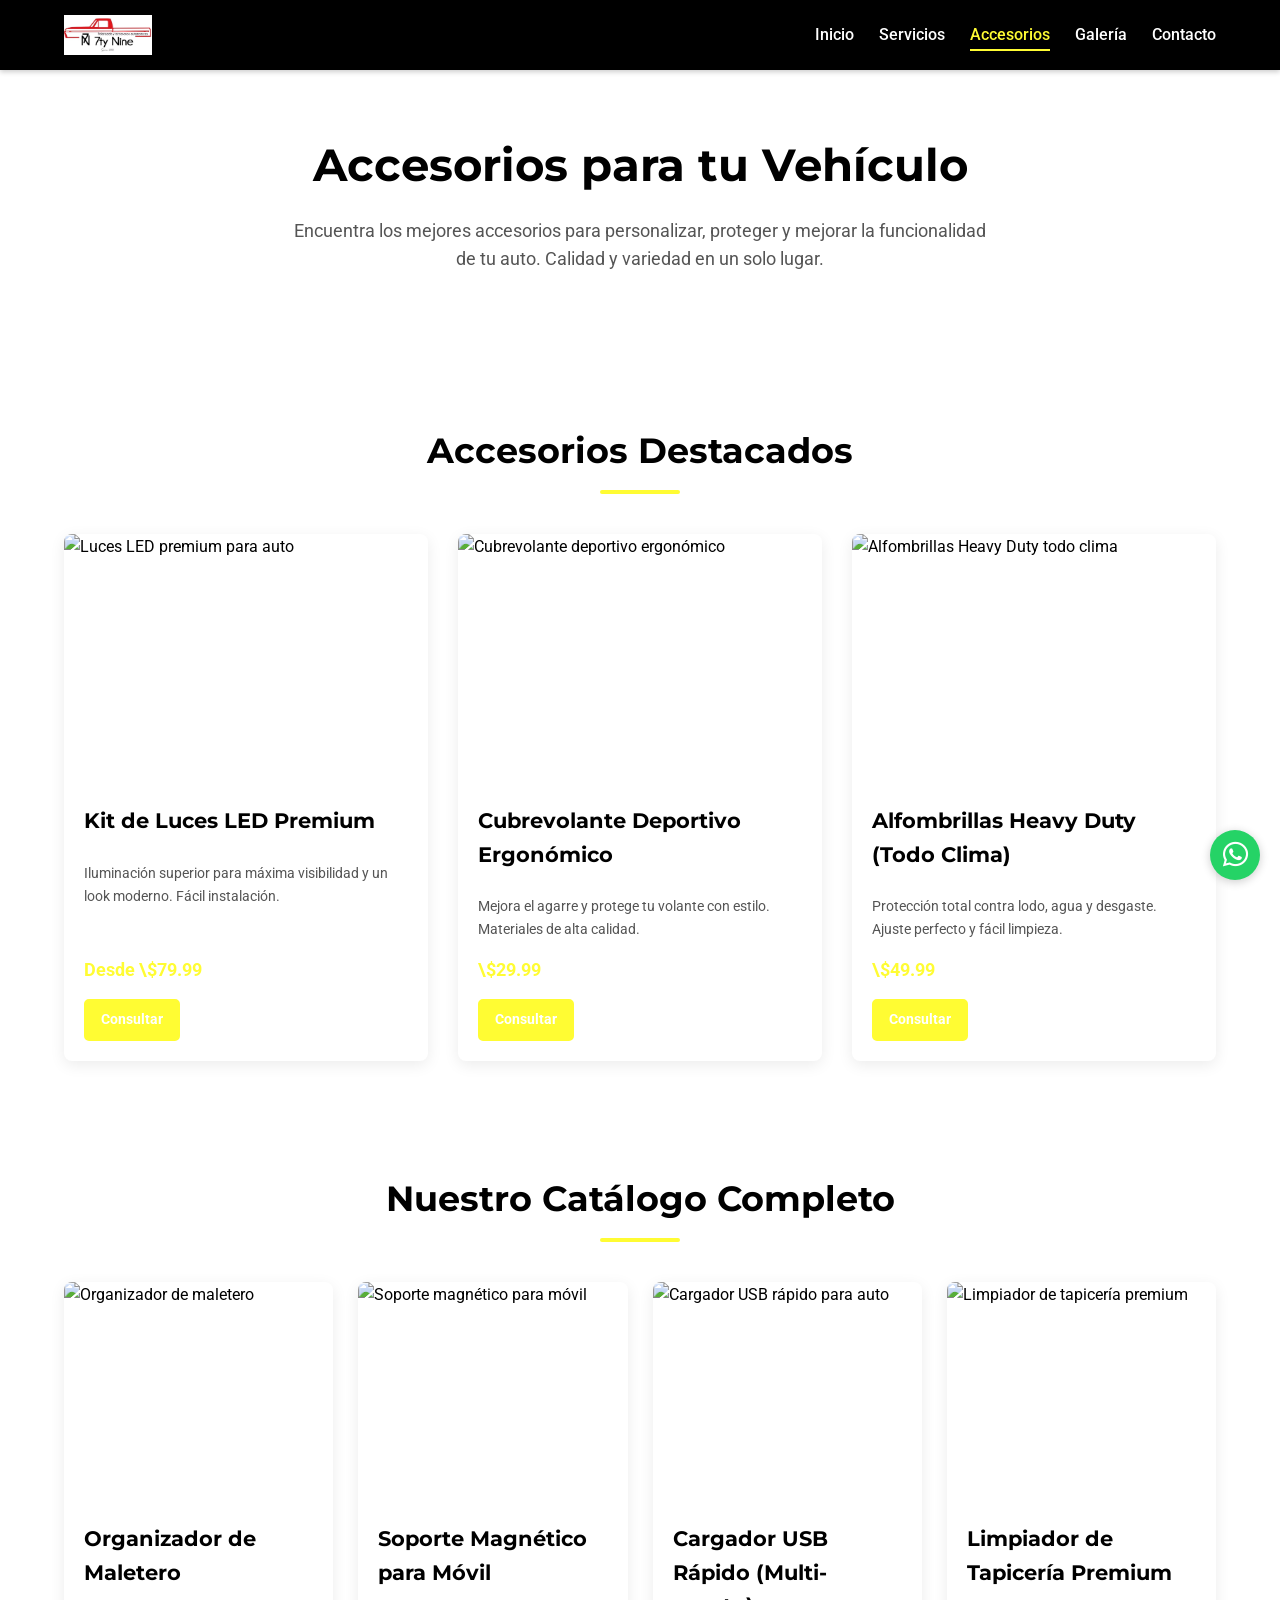
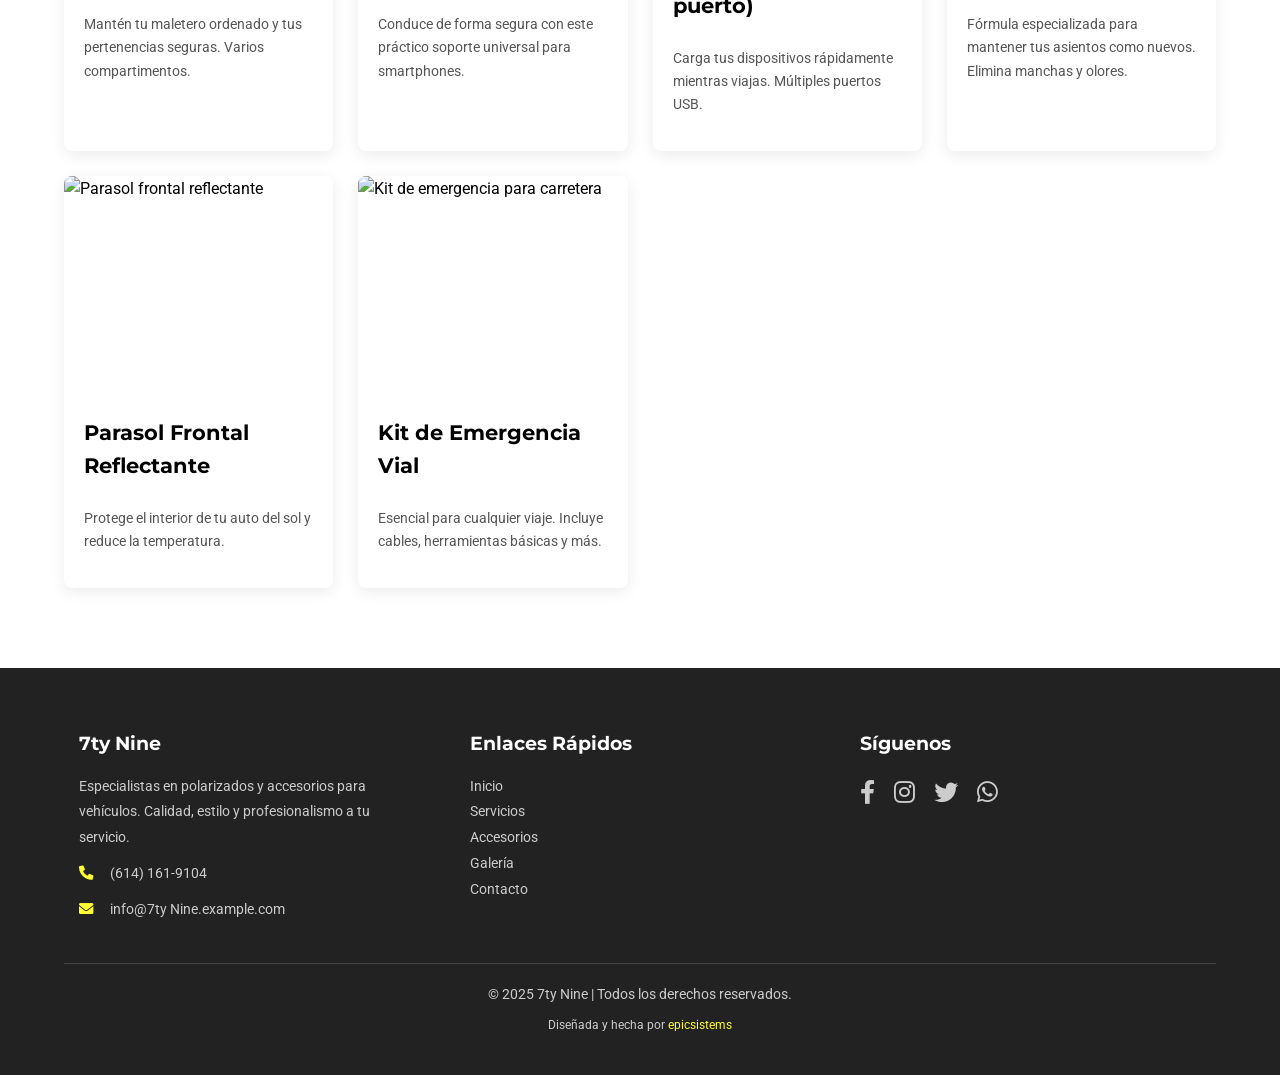
==== accesorios.html @ d0d0a3b8 "Actualizar copyright, agregar atribución y hacer mapa responsivo - Se actualizó el año del copyright" ====
<!DOCTYPE html>
<html lang="es">
<head>
    <meta charset="UTF-8">
    <meta name="viewport" content="width=device-width, initial-scale=1.0">
    <meta name="description" content="Descubre nuestros servicios de accesorios automotrices. Calidad y profesionalismo garantizado.">
    <title>Polarizados y Accesorios 7ty Nine - Accesorios</title>
    <!-- Google Fonts -->
    <link href="https://fonts.googleapis.com/css2?family=Roboto:wght@400;700&family=Montserrat:wght@700&display=swap" rel="stylesheet">
    <!-- FontAwesome CDN -->
    <link rel="stylesheet" href="https://cdnjs.cloudflare.com/ajax/libs/font-awesome/6.0.0-beta3/css/all.min.css">
    <link rel="stylesheet" href="css/style.css">
    <link rel="icon" href="images/Favicon.png" type="image/png">
</head>
<body class="page-accesorios">
    <header class="header-fixed">
    <nav class="navbar">
        <div class="container">
            <a href="index.html" class="navbar-logo"><img src="images/logo-placeholder2.jpg" alt="7ty Nine Logo"></a>
            <ul class="navbar-links">
                <li><a href="index.html" id="nav-index">Inicio</a></li>
                <li><a href="servicios.html" id="nav-servicios">Servicios</a></li>
                <li><a href="accesorios.html" id="nav-accesorios" class="active">Accesorios</a></li>
                <li><a href="galeria.html" id="nav-galeria">Galería</a></li>
                <li><a href="contacto.html" id="nav-contacto">Contacto</a></li>
            </ul>
            <div class="navbar-toggle">
                <i class="fas fa-bars"></i>
            </div>
        </div>
    </nav>
</header>
<main class="container page-accesorios-content">
    <section id="accesorios-intro" class="text-center section-padding">
        <h1>Accesorios para tu Vehículo</h1>
        <p class="subtitle">Encuentra los mejores accesorios para personalizar, proteger y mejorar la funcionalidad de tu auto. Calidad y variedad en un solo lugar.</p>
    </section>

    <section id="accesorios-destacados" class="section-padding-top">
        <h2 class="section-title text-center">Accesorios Destacados</h2>
        <div class="accesorios-destacados-grid">
            <div class="accesorio-item destacado">
                <div class="accesorio-item-img">
                    <img src="images/accesorios/luces-led-premium.jpg" alt="Luces LED premium para auto">
                </div>
                <div class="accesorio-item-content">
                    <h3>Kit de Luces LED Premium</h3>
                    <p>Iluminación superior para máxima visibilidad y un look moderno. Fácil instalación.</p>
                    <span class="accesorio-price">Desde \$79.99</span>
                    <a href="contacto.html?producto=LucesLEDPremium" class="btn btn-sm btn-accent">Consultar</a>
                </div>
            </div>
            <div class="accesorio-item destacado">
                <div class="accesorio-item-img">
                    <img src="images/accesorios/cubrevolante-deportivo.jpg" alt="Cubrevolante deportivo ergonómico">
                </div>
                <div class="accesorio-item-content">
                    <h3>Cubrevolante Deportivo Ergonómico</h3>
                    <p>Mejora el agarre y protege tu volante con estilo. Materiales de alta calidad.</p>
                    <span class="accesorio-price">\$29.99</span>
                    <a href="contacto.html?producto=CubrevolanteDeportivo" class="btn btn-sm btn-accent">Consultar</a>
                </div>
            </div>
            <div class="accesorio-item destacado">
                <div class="accesorio-item-img">
                    <img src="images/accesorios/alfombrillas-heavy-duty.jpg" alt="Alfombrillas Heavy Duty todo clima">
                </div>
                <div class="accesorio-item-content">
                    <h3>Alfombrillas Heavy Duty (Todo Clima)</h3>
                    <p>Protección total contra lodo, agua y desgaste. Ajuste perfecto y fácil limpieza.</p>
                    <span class="accesorio-price">\$49.99</span>
                    <a href="contacto.html?producto=AlfombrillasHeavyDuty" class="btn btn-sm btn-accent">Consultar</a>
                </div>
            </div>
        </div>
    </section>

    <section id="catalogo-accesorios" class="section-padding">
        <h2 class="section-title text-center">Nuestro Catálogo Completo</h2>
        <div class="accesorios-catalogo-grid">
            <!-- Fila 1 -->
            <div class="accesorio-item">
                <div class="accesorio-item-img">
                    <img src="images/accesorios/organizador-maletero.jpg" alt="Organizador de maletero">
                </div>
                <div class="accesorio-item-content">
                    <h3>Organizador de Maletero</h3>
                    <p>Mantén tu maletero ordenado y tus pertenencias seguras. Varios compartimentos.</p>
                </div>
            </div>
            <div class="accesorio-item">
                <div class="accesorio-item-img">
                    <img src="images/accesorios/soporte-movil.jpg" alt="Soporte magnético para móvil">
                </div>
                <div class="accesorio-item-content">
                    <h3>Soporte Magnético para Móvil</h3>
                    <p>Conduce de forma segura con este práctico soporte universal para smartphones.</p>
                </div>
            </div>
            <div class="accesorio-item">
                <div class="accesorio-item-img">
                    <img src="images/accesorios/cargador-usb-rapido.jpg" alt="Cargador USB rápido para auto">
                </div>
                <div class="accesorio-item-content">
                    <h3>Cargador USB Rápido (Multi-puerto)</h3>
                    <p>Carga tus dispositivos rápidamente mientras viajas. Múltiples puertos USB.</p>
                </div>
            </div>
            <!-- Fila 2 -->
            <div class="accesorio-item">
                <div class="accesorio-item-img">
                    <img src="images/accesorios/limpiador-tapiceria.jpg" alt="Limpiador de tapicería premium">
                </div>
                <div class="accesorio-item-content">
                    <h3>Limpiador de Tapicería Premium</h3>
                    <p>Fórmula especializada para mantener tus asientos como nuevos. Elimina manchas y olores.</p>
                </div>
            </div>
             <div class="accesorio-item">
                <div class="accesorio-item-img">
                    <img src="images/accesorios/parasol-frontal.jpg" alt="Parasol frontal reflectante">
                </div>
                <div class="accesorio-item-content">
                    <h3>Parasol Frontal Reflectante</h3>
                    <p>Protege el interior de tu auto del sol y reduce la temperatura.</p>
                </div>
            </div>
            <div class="accesorio-item">
                <div class="accesorio-item-img">
                    <img src="images/accesorios/kit-emergencia.jpg" alt="Kit de emergencia para carretera">
                </div>
                <div class="accesorio-item-content">
                    <h3>Kit de Emergencia Vial</h3>
                    <p>Esencial para cualquier viaje. Incluye cables, herramientas básicas y más.</p>
                </div>
            </div>
        </div>
    </section>
</main>
    <footer>
    <div class="container">
        <div class="footer-content">
            <div class="footer-section about">
                <h3 class="logo-text">7ty Nine</h3>
                <p>
                    Especialistas en polarizados y accesorios para vehículos. Calidad, estilo y profesionalismo a tu servicio.
                </p>
                <div class="contact">
                    <span><i class="fas fa-phone"></i> &nbsp; (614) 161-9104</span>
                    <span><i class="fas fa-envelope"></i> &nbsp; info@7ty Nine.example.com</span>
                </div>
            </div>
            <div class="footer-section links">
                <h3>Enlaces Rápidos</h3>
                <ul>
                    <li><a href="index.html">Inicio</a></li>
                    <li><a href="servicios.html">Servicios</a></li>
                    <li><a href="accesorios.html">Accesorios</a></li>
                    <li><a href="galeria.html">Galería</a></li>
                    <li><a href="contacto.html">Contacto</a></li>
                    <!-- Puedes añadir más enlaces como "Política de Privacidad" aquí -->
                </ul>
            </div>
            <div class="footer-section social">
                <h3>Síguenos</h3>
                <a href="#" aria-label="Facebook"><i class="fab fa-facebook-f"></i></a>
                <a href="#" aria-label="Instagram"><i class="fab fa-instagram"></i></a>
                <a href="#" aria-label="Twitter"><i class="fab fa-twitter"></i></a>
                <a href="https://wa.me/6141619104" target="_blank" aria-label="WhatsApp"><i class="fab fa-whatsapp"></i></a>
            </div>
        </div>
        <div class="footer-bottom">
            &copy; 2025 7ty Nine | Todos los derechos reservados.
            <div class="footer-epicsistems">Diseñada y hecha por <a href="https://epicsistems.com/" target="_blank">epicsistems</a></div>
        </div>
    </div>
</footer>
<a href="#" id="go-top-btn" title="Ir arriba">
    <i class="fas fa-arrow-up"></i>
</a>
<a href="https://wa.me/6141619104" id="whatsapp-btn" target="_blank" title="Contáctanos por WhatsApp">
    <i class="fab fa-whatsapp"></i>
</a>
    <script src="js/main.js"></script>
</body>
</html>
---- css/style.css ----
/* Estilos Globales */
:root {
    --primary-color: #000000; /* Negro, usado para fondos oscuros como header/footer y texto principal */
    --secondary-color: #ffffff; /* Blanco, usado para fondos de secciones claras */
    --accent-color: #fffc33; /* Rojo intenso, para botones, enlaces, acentos visuales */
    --text-color-dark: #000000; /* Negro, para texto sobre fondos claros */
    --text-color-light: #ffffff; /* Blanco, para texto sobre fondos oscuros */
    --grey-light: #c8c8c8; /* Gris claro, para bordes, contornos, detalles suaves */
    --red-dark: #edcb07; /* Rojo oscuro, para sombras del rojo o acentos secundarios */
    --font-primary: 'Roboto', sans-serif;
    --font-secondary: 'Montserrat', sans-serif;
}

html {
    scroll-behavior: smooth; /* Habilita scroll suave para anclas # y para el JS de go-top */
}

body {
    font-family: var(--font-primary);
    margin: 0;
    padding: 0;
    background-color: var(--secondary-color);
    color: var(--text-color-dark);
    line-height: 1.6;
}

h1, h2, h3, h4, h5, h6 {
    font-family: var(--font-secondary);
    margin-top: 0;
}

a {
    text-decoration: none;
    color: var(--accent-color);
}

img {
    max-width: 100%;
    height: auto;
    display: block;
}

.container {
    width: 90%;
    max-width: 1200px;
    margin: 0 auto;
    padding: 20px 0;
}

/* Placeholder para futuras secciones */
header, footer {
    padding: 20px 0;
    background-color: var(--primary-color);
    color: var(--text-color-light);
}

/* Estilos del Header y Navbar */
header {
    background-color: var(--primary-color); /* Fondo por defecto para navbar fijo */
    color: var(--text-color-light);
    padding: 0; /* Quitamos padding para que el navbar ocupe todo */
    position: relative;
    z-index: 1000; /* Asegura que el navbar esté al frente */
}

header.header-transparent {
    background-color: transparent;
    position: absolute; /* Para que se superponga al contenido hero */
    width: 100%;
    top: 0;
    left: 0;
}

header.header-fixed.scrolled, /* Para index cuando se hace scroll */
header.header-fixed { /* Para otras páginas */
    background-color: var(--primary-color);
    position: fixed;
    width: 100%;
    top: 0;
    left: 0;
    box-shadow: 0 2px 5px rgba(0,0,0,0.2);
    animation: slideDown 0.5s ease-out;
}

@keyframes slideDown {
    from {
        transform: translateY(-100%);
    }
    to {
        transform: translateY(0);
    }
}

.navbar {
    /* padding: 15px 0; */ /* Se maneja en .navbar .container */
}

.navbar .container {
    display: flex;
    justify-content: space-between;
    align-items: center;
    padding: 15px 20px; /* Padding interno del navbar */
}

.navbar-logo {
    font-family: var(--font-secondary);
    /* font-size: 1.8em; */ /* Removido o ajustado para el logo img */
    font-weight: bold;
    color: var(--text-color-light); /* Esto aplicaría al 'alt' text si la imagen no carga */
}

.navbar-links {
    list-style: none;
    margin: 0;
    padding: 0;
    display: flex;
}

.navbar-links li {
    margin-left: 25px;
}

.navbar-links a {
    color: var(--text-color-light);
    font-weight: 500;
    padding: 5px 0;
    position: relative;
    transition: color 0.3s ease;
}

.navbar-links a::after {
    content: '';
    position: absolute;
    bottom: -2px;
    left: 0;
    width: 0;
    height: 2px;
    background-color: var(--accent-color);
    transition: width 0.3s ease;
}

.navbar-links a:hover,
.navbar-links a.active {
    color: var(--accent-color);
}

.navbar-links a:hover::after,
.navbar-links a.active::after {
    width: 100%;
}

.navbar-toggle {
    display: none; /* Oculto en desktop */
    color: var(--text-color-light);
    font-size: 1.5em;
    cursor: pointer;
}

/* Estilos del Footer */
footer {
    background-color: #222; /* Un poco más claro que el header para diferenciar */
    color: #ccc;
    padding: 40px 0 20px;
    margin-top: auto; /* Empuja el footer al final si el contenido es corto */
}

.footer-content {
    display: flex;
    flex-wrap: wrap;
    justify-content: space-between;
    gap: 20px;
    margin-bottom: 30px;
}

.footer-section {
    flex: 1;
    min-width: 250px; /* Para que se ajusten bien en mobile */
    padding: 0 15px;
}

.footer-section h3 {
    font-family: var(--font-secondary);
    color: var(--text-color-light);
    margin-bottom: 15px;
    font-size: 1.2em;
}

.footer-section p,
.footer-section ul,
.footer-section .contact span {
    font-size: 0.9em;
    margin-bottom: 10px;
    line-height: 1.8;
}

.footer-section ul {
    list-style: none;
    padding: 0;
}

.footer-section ul li a {
    color: #ccc;
    transition: color 0.3s ease;
}

.footer-section ul li a:hover {
    color: var(--accent-color);
}

.footer-section .contact span {
    display: block;
}

.footer-section .contact i {
    margin-right: 8px;
    color: var(--accent-color);
}

.footer-section.social a {
    color: #ccc;
    margin-right: 15px;
    font-size: 1.5em;
    transition: color 0.3s ease;
}

.footer-section.social a:hover {
    color: var(--accent-color);
}

.footer-bottom {
    text-align: center;
    padding-top: 20px;
    border-top: 1px solid #444;
    font-size: 0.85em;
}

.footer-epicsistems {
    margin-top: 10px;
    font-size: 0.9em;
    text-align: center; /* Centra el texto */
}

.footer-epicsistems a {
    color: var(--accent-color); /* Usa el color de acento para el enlace */
    text-decoration: none;
}

.footer-epicsistems a:hover {
    text-decoration: underline; /* Subraya al pasar el mouse */
}

/* Adaptación para main content cuando el header es fijo */
body.page-servicios main,
body.page-accesorios main,
body.page-galeria main,
body.page-contacto main {
    padding-top: 70px; /* Altura aproximada del navbar fijo, ajustar si es necesario */
}


/* Media Queries para Navbar responsivo */
@media (max-width: 768px) {
    .navbar .container {
        padding: 15px; /* Menos padding en mobile */
    }
    .navbar-links {
        display: none; /* Ocultar links por defecto */
        flex-direction: column;
        width: 100%;
        position: absolute;
        top: 60px; /* Ajustar según altura del navbar */
        left: 0;
        background-color: var(--primary-color);
        padding: 10px 0;
        box-shadow: 0 2px 5px rgba(0,0,0,0.2);
    }

    .navbar-links.active {
        display: flex; /* Mostrar cuando está activo (click en toggle) */
    }

    .navbar-links li {
        margin: 0;
        text-align: center;
    }

    .navbar-links a {
        padding: 12px 15px;
        display: block;
        width: 100%;
    }
    .navbar-links a::after { /* Ocultar subrayado en mobile o ajustar */
      display: none;
    }
    .navbar-links a:hover,
    .navbar-links a.active {
      background-color: var(--accent-color); /* Mejor feedback en mobile */
      color: var(--text-color-light);
    }

    .navbar-toggle {
        display: block; /* Mostrar el botón de hamburguesa */
    }

    /* Ajuste para que el contenido principal no se solape con el header fijo en otras páginas */
    body.page-servicios main,
    body.page-accesorios main,
    body.page-galeria main,
    body.page-contacto main {
        padding-top: 60px; /* Altura del navbar en mobile */
    }
}

/* Estilos de la Sección Hero (index.html) */
    /* HERO SECTION STYLES */
#hero {
    position: relative;
    height: 90vh; /* Altura del viewport, ajustable */
    display: flex;
    align-items: center; /* Centra el contenido verticalmente */
    justify-content: flex-start; /* Alinea el contenido a la izquierda */
    color: var(--text-color-light);
    text-align: left;
    overflow: hidden; /* Para asegurar que el video/imagen no se desborde */
}
    /* HERO SECTION STYLES */

.hero-background {
    position: absolute;
    top: 0;
    left: 0;
    width: 100%;
    height: 100%;
    z-index: -2; /* Detrás del overlay y contenido */
}

.hero-background .hero-bg-img {
    filter: brightness(2);
    width: 100%;
    height: 100%;
    object-fit: cover; /* Cubre todo el área sin perder proporciones */
    object-position: center;
}

/* Estilos para video de fondo (si se usa) */
/*
#hero-video {
    width: 100%;
    height: 100%;
    object-fit: cover;
}
*/

.hero-overlay {
    position: absolute;
    top: 0;
    left: 0;
    width: 100%;
    height: 100%;
    background-color: rgba(0, 0, 0, 0.6); /* Superposición oscura */
    z-index: -1; /* Detrás del contenido, encima del fondo */
}

.hero-content {
    position: relative; /* Para estar sobre el overlay */
    z-index: 1;
    max-width: 600px; /* Ancho del contenido de texto */
}

.hero-text h1 {
    font-size: 3em; /* Tamaño del título principal */
    font-family: var(--font-secondary);
    margin-bottom: 0.5em;
    line-height: 1.2;
    color: #fff; /* Asegurar que sea blanco sobre el overlay */
}

.hero-text p {
    font-size: 1.4em;
    margin-bottom: 1.5em;
    line-height: 1.7;
    color: #f0f0f0; /* Un gris claro para el párrafo */
}

.hero-cta .btn {
    padding: 12px 25px;
    border-radius: 5px;
    text-transform: uppercase;
    font-weight: bold;
    margin-right: 15px;
    transition: background-color 0.3s ease, transform 0.3s ease;
    display: inline-block; /* Para que los márgenes funcionen */
    margin-bottom: 10px; /* Espacio en mobile si se apilan */
}

.btn-primary {
    background-color: var(--accent-color);
    color: var(--text-color-light);
    border: 2px solid var(--accent-color);
}

.btn-primary:hover {
    background-color: var(--red-dark);
    border-color: var(--red-dark);
    transform: translateY(-2px);
}

.btn-secondary {
    background-color: transparent;
    color: var(--text-color-light);
    border: 2px solid var(--text-color-light);
}

.btn-secondary:hover {
    background-color: var(--text-color-light);
    color: var(--primary-color);
    transform: translateY(-2px);
}

/* Responsividad para Hero Section */
@media (max-width: 992px) {
    .hero-text h1 {
        font-size: 2.5em;
    }
    .hero-text p {
        font-size: 1.1em;
    }
    
}

@media (max-width: 768px) {
    #hero {
        height: auto; /* Altura automática para contenido */
        min-height: 70vh;
        /* text-align: center; QUITADO */
        padding: 60px 0; /* Más padding para que no se pegue al header */
    }
    .hero-content {
        /* margin: 0 auto; QUITADO */
        padding-left: 15px; /* Asegurar padding lateral */
        padding-right: 15px;
    }
    .hero-text h1 {
        font-size: 2.2em;
    }
    .hero-text p {
        font-size: 1em;
    }
    .hero-cta .btn {
        /* width: 100%; QUITADO */
        /* margin-right: 0; QUITADO */
        margin-bottom: 15px;
    }
    .hero-cta .btn:last-child {
        margin-bottom: 0;
    }
}

@media (max-width: 480px) {
    .hero-text h1 {
        font-size: 1.8em;
    }
    .hero-text p {
        font-size: 0.9em;
    }
     #hero {
        min-height: 60vh;
    }
}

/* Estilos para la sección "Why Us" (placeholder) */
#why-us {
    padding: 40px 20px; /* Ajustar padding */
    text-align: center;
}
#why-us h2 {
    font-size: 2em;
    color: var(--primary-color);
    margin-bottom: 20px;
}
#why-us p {
    font-size: 1.1em;
    color: var(--text-color-dark);
    max-width: 800px;
    margin: 0 auto 20px auto;
}

/* Estilos generales para botones que podrían usarse en otras secciones */
.btn {
    text-decoration: none;
    font-weight: bold;
    border-radius: 5px;
    transition: all 0.3s ease-in-out;
}
.btn:hover {
    transform: translateY(-2px);
    box-shadow: 0 4px 8px rgba(0,0,0,0.15);
}

.text-center {
    text-align: center;
}

/* Estilos Generales para Secciones de Contenido */
.section-padding {
    padding: 60px 0;
}
.section-padding-top {
    padding-top: 60px;
}
.section-title {
    font-size: 2.2em;
    color: var(--primary-color);
    margin-bottom: 40px;
    position: relative;
    padding-bottom: 15px;
}
.section-title::after { /* Subrayado decorativo para títulos */
    content: '';
    position: absolute;
    bottom: 0;
    left: 50%;
    transform: translateX(-50%);
    width: 80px;
    height: 4px;
    background-color: var(--accent-color);
    border-radius: 2px;
}
.subtitle {
    font-size: 1.1em;
    color: #555;
    max-width: 700px;
    margin: 0 auto 30px auto;
}
.accent-icon {
    color: var(--accent-color);
    margin-bottom: 15px;
}

/* Estilos para la página de Servicios (servicios.html) */
.page-servicios-content { /* Clase específica para el main de servicios */
    /* Puedes añadir padding específico si el container general no es suficiente */
}

#servicios-intro h1 {
    font-size: 2.8em;
    color: var(--primary-color);
    margin-bottom: 15px;
}

/* Tipos de Polarizado */
.tipos-polarizado-container {
    display: flex;
    justify-content: space-around;
    flex-wrap: wrap;
    gap: 30px;
    margin-top: 30px;
}

.tipo-polarizado-item {
    flex-basis: calc(33.333% - 30px); /* 3 items por fila, con gap */
    min-width: 280px; /* Para que no se encojan demasiado */
    background-color: #fff;
    padding: 30px;
    border-radius: 8px;
    box-shadow: 0 4px 15px rgba(0,0,0,0.08);
    text-align: center;
    transition: transform 0.3s ease, box-shadow 0.3s ease;
}

.tipo-polarizado-item:hover {
    transform: translateY(-5px);
    box-shadow: 0 8px 25px rgba(0,0,0,0.12);
}

.tipo-polarizado-item h3 {
    font-size: 1.5em;
    color: var(--primary-color);
    margin-bottom: 10px;
    font-family: var(--font-secondary);
}

.tipo-polarizado-item p {
    font-size: 0.95em;
    line-height: 1.7;
    color: #555;
}

/* Grid de Ejemplos de Polarizado */
.polarizado-grid {
    display: grid;
    grid-template-columns: repeat(auto-fit, minmax(300px, 1fr));
    gap: 30px;
    margin-top: 30px;
}

.polarizado-grid-item {
    background-color: #fff;
    border-radius: 8px;
    overflow: hidden; /* Para que la imagen no se salga del borde redondeado */
    box-shadow: 0 4px 15px rgba(0,0,0,0.08);
    transition: transform 0.3s ease, box-shadow 0.3s ease;
    display: flex;
    flex-direction: column;
}

.polarizado-grid-item:hover {
    transform: translateY(-5px);
    box-shadow: 0 8px 25px rgba(0,0,0,0.12);
}

.polarizado-grid-item-img img {
    width: 100%;
    height: 200px; /* Altura fija para las imágenes del grid */
    object-fit: cover;
    border-bottom: 3px solid var(--accent-color);
}

.polarizado-grid-item-content {
    padding: 20px;
    flex-grow: 1; /* Para que el contenido ocupe el espacio restante */
}

.polarizado-grid-item-content h3 {
    font-size: 1.4em;
    color: var(--primary-color);
    margin-bottom: 10px;
    font-family: var(--font-secondary);
}

.polarizado-grid-item-content p {
    font-size: 0.9em;
    line-height: 1.6;
    color: #555;
}

/* Responsividad para Servicios */
@media (max-width: 992px) {
    .tipo-polarizado-item {
        flex-basis: calc(50% - 20px); /* 2 items por fila */
    }
}

@media (max-width: 768px) {
    #servicios-intro h1 {
        font-size: 2.4em;
    }
    .section-title {
        font-size: 2em;
    }
    .subtitle {
        font-size: 1em;
    }
    .tipos-polarizado-container {
        flex-direction: column;
        align-items: center;
    }
    .tipo-polarizado-item {
        flex-basis: 100%;
        max-width: 450px; /* Evita que se estire demasiado en pantallas anchas de tablet */
    }
    .polarizado-grid {
        grid-template-columns: 1fr; /* Una columna en móviles */
    }
}

/* Estilos para la página de Accesorios (accesorios.html) */
.page-accesorios-content {
    /* Estilos específicos para el main de accesorios si son necesarios */
}

#accesorios-intro h1 {
    font-size: 2.8em;
    color: var(--primary-color);
    margin-bottom: 15px;
}

/* Accesorios Destacados */
.accesorios-destacados-grid {
    display: grid;
    grid-template-columns: repeat(auto-fit, minmax(280px, 1fr));
    gap: 30px;
    margin-top: 30px;
    margin-bottom: 50px; /* Espacio antes del catálogo completo */
}

.accesorio-item {
    background-color: #fff;
    border-radius: 8px;
    overflow: hidden;
    box-shadow: 0 4px 15px rgba(0,0,0,0.08);
    transition: transform 0.3s ease, box-shadow 0.3s ease;
    display: flex;
    flex-direction: column;
}

.accesorio-item:hover {
    transform: translateY(-5px);
    box-shadow: 0 8px 25px rgba(0,0,0,0.12);
}

.accesorio-item-img img {
    width: 100%;
    height: 220px; /* Altura para imágenes de accesorios */
    object-fit: cover;
}

.accesorio-item.destacado .accesorio-item-img img {
    height: 250px; /* Imágenes un poco más grandes para destacados */
}

.accesorio-item-content {
    padding: 20px;
    flex-grow: 1;
    display: flex;
    flex-direction: column;
}

.accesorio-item-content h3 {
    font-size: 1.3em;
    color: var(--primary-color);
    margin-bottom: 10px;
    font-family: var(--font-secondary);
}

.accesorio-item-content p {
    font-size: 0.9em;
    line-height: 1.6;
    color: #555;
    margin-bottom: 15px;
    flex-grow: 1; /* Empuja precio y botón abajo si es necesario */
}

.accesorio-price {
    display: block;
    font-size: 1.1em;
    font-weight: bold;
    color: var(--accent-color);
    margin-bottom: 15px;
}

.btn-sm {
    padding: 8px 15px;
    font-size: 0.85em;
}

.btn-accent {
    background-color: var(--accent-color);
    color: var(--text-color-light);
    border: 2px solid var(--accent-color);
    align-self: flex-start; /* Alinea el botón a la izquierda dentro del content */
}

.btn-accent:hover {
    background-color: var(--red-dark);
    border-color: var(--red-dark);
}

/* Catálogo de Accesorios */
.accesorios-catalogo-grid {
    display: grid;
    grid-template-columns: repeat(auto-fit, minmax(260px, 1fr)); /* Items un poco más pequeños */
    gap: 25px;
    margin-top: 30px;
}

/* Responsividad para Accesorios */
@media (max-width: 768px) {
    #accesorios-intro h1 {
        font-size: 2.4em;
    }
    .accesorios-destacados-grid, .accesorios-catalogo-grid {
        grid-template-columns: repeat(auto-fit, minmax(250px, 1fr)); /* Ajuste para móviles */
    }
    .accesorio-item-img img {
        height: 200px;
    }
    .accesorio-item.destacado .accesorio-item-img img {
        height: 220px;
    }
}

@media (max-width: 480px) {
    .accesorios-destacados-grid, .accesorios-catalogo-grid {
        grid-template-columns: 1fr; /* Una columna en móviles muy pequeños */
    }
}

/* Estilos para la página de Galería (galeria.html) */
.page-galeria-content {
    /* Estilos específicos para el main de galería si son necesarios */
}

#galeria-intro h1 {
    font-size: 2.8em;
    color: var(--primary-color);
    margin-bottom: 15px;
}

/* Filtros de Galería */
.filtros-buttons {
    margin-bottom: 40px;
}

.btn-filter {
    background-color: #e0e0e0;
    color: var(--primary-color);
    border: none;
    padding: 10px 20px;
    margin: 5px;
    border-radius: 5px;
    cursor: pointer;
    transition: background-color 0.3s ease, color 0.3s ease;
    font-weight: 500;
}

.btn-filter:hover,
.btn-filter.active {
    background-color: var(--accent-color);
    color: var(--grey-light);
}

/* Grid de Galería */
.galeria-grid {
    display: grid;
    grid-template-columns: repeat(auto-fit, minmax(250px, 1fr));
    gap: 20px;
}

.galeria-item {
    position: relative;
    overflow: hidden;
    border-radius: 8px;
    cursor: pointer;
    box-shadow: 0 4px 10px rgba(0,0,0,0.1);
    transition: transform 0.3s ease, box-shadow 0.3s ease;
}

.galeria-item:hover {
    transform: scale(1.03);
    box-shadow: 0 6px 15px rgba(0,0,0,0.15);
}

.galeria-item img {
    width: 100%;
    height: 200px;
    object-fit: cover;
    display: block;
}

.galeria-item-overlay {
    position: absolute;
    top: 0;
    left: 0;
    width: 100%;
    height: 100%;
    background-color: rgba(0, 0, 0, 0.5);
    color: white;
    display: flex;
    justify-content: center;
    align-items: center;
    font-size: 2em;
    opacity: 0;
    transition: opacity 0.3s ease;
}

.galeria-item:hover .galeria-item-overlay {
    opacity: 1;
}

/* Estilos del Modal de Galería */
.modal {
    display: none; /* Oculto por defecto */
    position: fixed;
    z-index: 2000; /* Encima de todo */
    padding-top: 50px;
    left: 0;
    top: 0;
    width: 100%;
    height: 100%;
    overflow: auto;
    background-color: rgba(0,0,0,0.85); /* Fondo oscuro semitransparente */
}

.modal-content {
    margin: auto;
    display: block;
    max-width: 85%;
    max-height: 80vh;
    animation-name: zoom;
    animation-duration: 0.4s;
}

@keyframes zoom {
    from {transform:scale(0.5)}
    to {transform:scale(1)}
}

#modalCaption {
    margin: 15px auto;
    display: block;
    width: 80%;
    max-width: 700px;
    text-align: center;
    color: #ccc;
    font-size: 1.1em;
    padding: 10px 0;
}

.modal-close {
    position: absolute;
    top: 20px;
    right: 35px;
    color: #f1f1f1;
    font-size: 40px;
    font-weight: bold;
    transition: 0.3s;
    cursor: pointer;
}

.modal-close:hover,
.modal-close:focus {
    color: #bbb;
    text-decoration: none;
}

/* Para la simulación de filtros (elementos ocultos) */
.galeria-item.hidden {
    display: none;
}


/* Responsividad para Galería */
@media (max-width: 768px) {
    #galeria-intro h1 {
        font-size: 2.4em;
    }
    .galeria-grid {
        grid-template-columns: repeat(auto-fit, minmax(200px, 1fr));
    }
    .modal-content {
        max-width: 95%;
    }
}

/* Estilos para la página de Contacto (contacto.html) */
.page-contacto-content {
    /* Estilos específicos para el main de contacto si son necesarios */
}

#contacto-intro h1 {
    font-size: 2.8em;
    color: var(--primary-color);
    margin-bottom: 15px;
}

/* Información de Contacto Directo */
.contacto-info-container {
    display: flex;
    justify-content: space-around;
    flex-wrap: wrap;
    gap: 30px;
    text-align: center;
    margin-bottom: 40px;
}

.contacto-info-item {
    flex-basis: calc(33.333% - 30px);
    min-width: 250px;
    padding: 20px;
    background-color: #fff;
    border-radius: 8px;
    box-shadow: 0 2px 10px rgba(0,0,0,0.07);
}

.contacto-info-item h3 {
    font-size: 1.3em;
    margin-top: 10px;
    margin-bottom: 8px;
    color: var(--primary-color);
}

.contacto-info-item p {
    font-size: 1em;
    color: #555;
    margin-bottom: 5px;
}
.contacto-info-item p a {
    color: #555;
    text-decoration: none;
}
.contacto-info-item p a:hover {
    color: var(--accent-color);
    text-decoration: underline;
}


/* Formulario de Contacto */
.contact-form {
    max-width: 700px;
    margin: 30px auto;
    background-color: #fff;
    padding: 30px;
    border-radius: 8px;
    box-shadow: 0 4px 20px rgba(0,0,0,0.1);
}

.form-group {
    margin-bottom: 20px;
}

.form-group label {
    display: block;
    margin-bottom: 8px;
    font-weight: bold;
    color: var(--text-color-dark);
    font-size: 0.95em;
}

.form-group input[type="text"],
.form-group input[type="tel"],
.form-group input[type="email"], /* Aunque no se usa email, es bueno tener el estilo */
.form-group select,
.form-group textarea {
    width: 100%;
    padding: 12px;
    border: 1px solid #ccc;
    border-radius: 5px;
    font-size: 1em;
    font-family: var(--font-primary);
    box-sizing: border-box; /* Importante para que el padding no afecte el width */
}

.form-group input[type="text"]:focus,
.form-group input[type="tel"]:focus,
.form-group input[type="email"]:focus,
.form-group select:focus,
.form-group textarea:focus {
    border-color: var(--accent-color);
    outline: none;
    box-shadow: 0 0 0 2px rgba(var(--accent-color), 0.2);
}

.form-group textarea {
    resize: vertical; /* Permite redimensionar verticalmente */
}

.btn-submit {
    padding: 12px 30px;
    font-size: 1.1em;
    /* Hereda estilos de .btn y .btn-primary */
}

/* Mapa */
.map-placeholder {
    position: relative;
    overflow: hidden;
    width: 100%;
    padding-top: 56.25%; /* 16:9 Aspect Ratio (divide 9 by 16 = 0.5625) */
    margin-bottom: 30px;
}

.map-placeholder iframe {
    position: absolute;
    top: 0;
    left: 0;
    bottom: 0;
    right: 0;
    width: 100%;
    height: 100%;
    border: none; /* Asegurar que no haya borde por defecto del iframe */
}

/* Responsividad para Contacto */
@media (max-width: 768px) {
    #contacto-intro h1 {
        font-size: 2.4em;
    }
    .contacto-info-container {
        flex-direction: column;
        align-items: center;
    }
    .contacto-info-item {
        flex-basis: 100%;
        max-width: 400px; /* Para que no se estire demasiado */
    }
    .contact-form {
        padding: 20px;
    }
    .map-placeholder {
        padding-top: 75%; /* Aspect Ratio 4:3 para pantallas más pequeñas */
    }
}

@media (max-width: 480px) {
    #contacto-intro h1 {
        font-size: 2em;
    }
    .map-placeholder {
        /* Podríamos considerar una altura fija o un aspect ratio aún menor si es necesario */
        /* padding-top: 75%; // Mantenemos 4:3 o ajustamos si es demasiado alto */
    }
}

/* Estilos para la Sección de Testimonios (index.html) */
#testimonios {
    /* background-color: var(--secondary-color); // Ya se usa .bg-light */
    /* padding: 60px 0; // Ya se usa .section-padding */
}

.bg-light { /* Clase de utilidad para fondos claros */
    background-color: #f8f9fa; /* Un gris muy claro */
}

.testimonials-container {
    display: flex;
    flex-wrap: wrap; /* Permitir que los testimonios se ajusten */
    justify-content: space-around;
    gap: 30px; /* Espacio entre testimonios */
    margin-top: 30px;
}

.testimonial-item {
    background-color: #fff;
    border-left: 5px solid var(--accent-color);
    padding: 25px 30px;
    border-radius: 8px;
    box-shadow: 0 5px 20px rgba(0,0,0,0.08);
    flex-basis: calc(33.333% - 30px); /* Tres columnas con gap */
    min-width: 280px; /* Ancho mínimo antes de envolver */
    display: flex;
    flex-direction: column;
    transition: transform 0.3s ease, box-shadow 0.3s ease;
}

.testimonial-item:hover {
    transform: translateY(-5px);
    box-shadow: 0 8px 25px rgba(0,0,0,0.12);
}

.testimonial-icon {
    font-size: 2em;
    color: var(--accent-color);
    margin-bottom: 15px;
    opacity: 0.7;
}

.testimonial-text {
    font-size: 1em;
    line-height: 1.7;
    color: #555;
    font-style: italic;
    margin-bottom: 20px;
    flex-grow: 1; /* Para que el texto ocupe el espacio disponible */
}

.testimonial-author-info {
    margin-top: auto; /* Empuja esta parte hacia abajo */
    padding-top: 15px;
    border-top: 1px solid #eee;
}

.testimonial-author {
    font-size: 1.1em;
    font-weight: bold;
    color: var(--primary-color);
    margin: 0 0 5px 0;
    font-family: var(--font-secondary);
}

.testimonial-service {
    font-size: 0.85em;
    color: #777;
    margin: 0;
}

/* Responsividad para Testimonios */
@media (max-width: 992px) {
    .testimonial-item {
        flex-basis: calc(50% - 20px); /* Dos columnas en tablets */
    }
}

@media (max-width: 768px) {
    .testimonials-container {
        flex-direction: column; /* Una columna en móviles */
        align-items: center;
    }
    .testimonial-item {
        flex-basis: 100%;
        max-width: 500px; /* Limita el ancho en móviles */
        margin-bottom: 20px; /* Espacio entre items en vista de columna */
    }
    .testimonial-item:last-child {
        margin-bottom: 0;
    }
}

/* Estilos para el Botón "Ir Arriba" */
#go-top-btn {
    position: fixed;
    bottom: 20px;
    right: 20px; /* Se ajustará si está el de WhatsApp */
    background-color: var(--accent-color);
    color: var(--text-color-light);
    width: 45px;
    height: 45px;
    text-align: center;
    line-height: 45px;
    font-size: 1.2em;
    border-radius: 50%;
    display: none; /* Oculto por defecto, se muestra con JS */
    z-index: 998; /* Debajo del navbar pero encima de otro contenido */
    transition: background-color 0.3s ease, opacity 0.3s ease, visibility 0.3s ease;
    box-shadow: 0 2px 10px rgba(0,0,0,0.2);
}

#go-top-btn:hover {
    background-color: var(--red-dark);
}

#go-top-btn.show {
    display: block;
    opacity: 1;
    visibility: visible;
}

/* Estilos para el Botón Fijo de WhatsApp */
#whatsapp-btn {
    position: fixed;
    bottom: 20px; /* Si el botón "go-top" está activo, este puede ir más arriba o al otro lado */
    right: 20px;
    /* Ajuste si ambos botones están activos: */
    /* #go-top-btn.show + #whatsapp-btn { bottom: 80px; } */ /* CSS puro es complicado para esto */
    background-color: #25D366; /* Color de WhatsApp */
    color: white;
    width: 50px;
    height: 50px;
    text-align: center;
    line-height: 50px; /* Centrado vertical del ícono */
    font-size: 1.8em; /* Tamaño del ícono */
    border-radius: 50%;
    z-index: 999;
    box-shadow: 0 2px 10px rgba(0,0,0,0.2);
    transition: background-color 0.3s ease, transform 0.3s ease;
}

#whatsapp-btn:hover {
    background-color: #20A854;
    transform: scale(1.1);
}

/* Ajuste para que los botones no se superpongan si ambos están activos */
/* Mover el botón "Ir Arriba" más arriba cuando WhatsApp está visible Y go-top es visible */
#go-top-btn.show { /* Esta regla se aplica cuando #go-top-btn tiene la clase .show */
    bottom: 85px; /* (altura de WhatsApp ~50px + margen ~20px + espacio ~15px) */
    /* right: 20px; // Mantenemos a la derecha, apilado */
}
/* Nota: El selector `:has` no tiene soporte universal aún, por lo que la lógica de si WhatsApp
   está *realmente* presente para ajustar el `bottom` del `go-top-btn` solo cuando `whatsapp-btn`
   no está display:none es más robusta con JS. Por ahora, este CSS asume que si `go-top-btn`
   es `.show`, y `whatsapp-btn` existe en el DOM, `go-top-btn` se mueve arriba. */
/* Si SOLO go-top-btn es visible (y whatsapp no), el bottom:20px original de #go-top-btn aplicaría
   si no tuviera la clase .show. Pero como .show lo activa, la regla de arriba (bottom:85px)
   siempre ganará si el botón de WhatsApp está en el DOM.
   La solución más simple es que JS añada una clase específica si WhatsApp no está presente,
   o se usa un posicionamiento alternativo (ej. go-top a la izquierda).
   Por ahora, se asume que WhatsApp siempre está y go-top se posiciona encima.
*/

/* Mejoras Generales de Transiciones (Revisión) */
/* Para botones generales (ya se hizo parcialmente, se unifica/refuerza) */
.btn {
    /* transition: all 0.3s ease-in-out; // Ya estaba */
    /* transform: translateY(0); // Estado inicial */
}
/* :hover ya tiene el translateY y box-shadow */

/* Para items de grid/card (Revisión) */
.polarizado-grid-item, .accesorio-item, .galeria-item, .testimonial-item {
    /* Ya tienen transition: transform 0.3s ease, box-shadow 0.3s ease; */
}

/* Estilos para el Logo en el Navbar */
.navbar-logo-home img {
    max-height: 100px; /* Ajusta según la altura de tu navbar y el tamaño deseado del logo */
    width: auto;
    display: block; /* Para evitar espacio extra debajo si es inline */
    vertical-align: middle; /* Ayuda a alinear con otros elementos si es necesario */
}

.navbar-logo img {
    max-height: 40px; /* Ajusta según la altura de tu navbar y el tamaño deseado del logo */
    width: auto;
    display: block; /* Para evitar espacio extra debajo si es inline */
    vertical-align: middle; /* Ayuda a alinear con otros elementos si es necesario */
}

/* Ajuste para el contenedor del logo si es necesario */
.navbar .container .navbar-logo {
    /* El .navbar-logo es un <a>, podría necesitar display:flex para centrar la img si la img es más pequeña que el <a> */
    /* Pero como la imagen es el único contenido, debería estar bien */
    /* Quitar padding si el texto del logo lo tenía y la imagen no lo necesita */
    font-size: 1em; /* Resetear font-size si el <a> lo tenía para el texto */
}

/* Si el navbar tiene una altura fija, la imagen se adaptará a max-height.
   La altura del navbar se define por el padding en .navbar .container y el tamaño de los links.
   Padding actual en .navbar .container es 15px arriba/abajo.
   Los links tienen padding 5px 0. Un logo de 40px de alto encajará bien.
   (15px padding + 40px logo + 15px padding = 70px altura total del header si el logo es el más alto)
   (15px padding + ~20px link + 5px padding link + 15px padding = ~55px altura si el link es el más alto)
   La altura del navbar es variable. max-height: 40px para el logo está bien.
*/
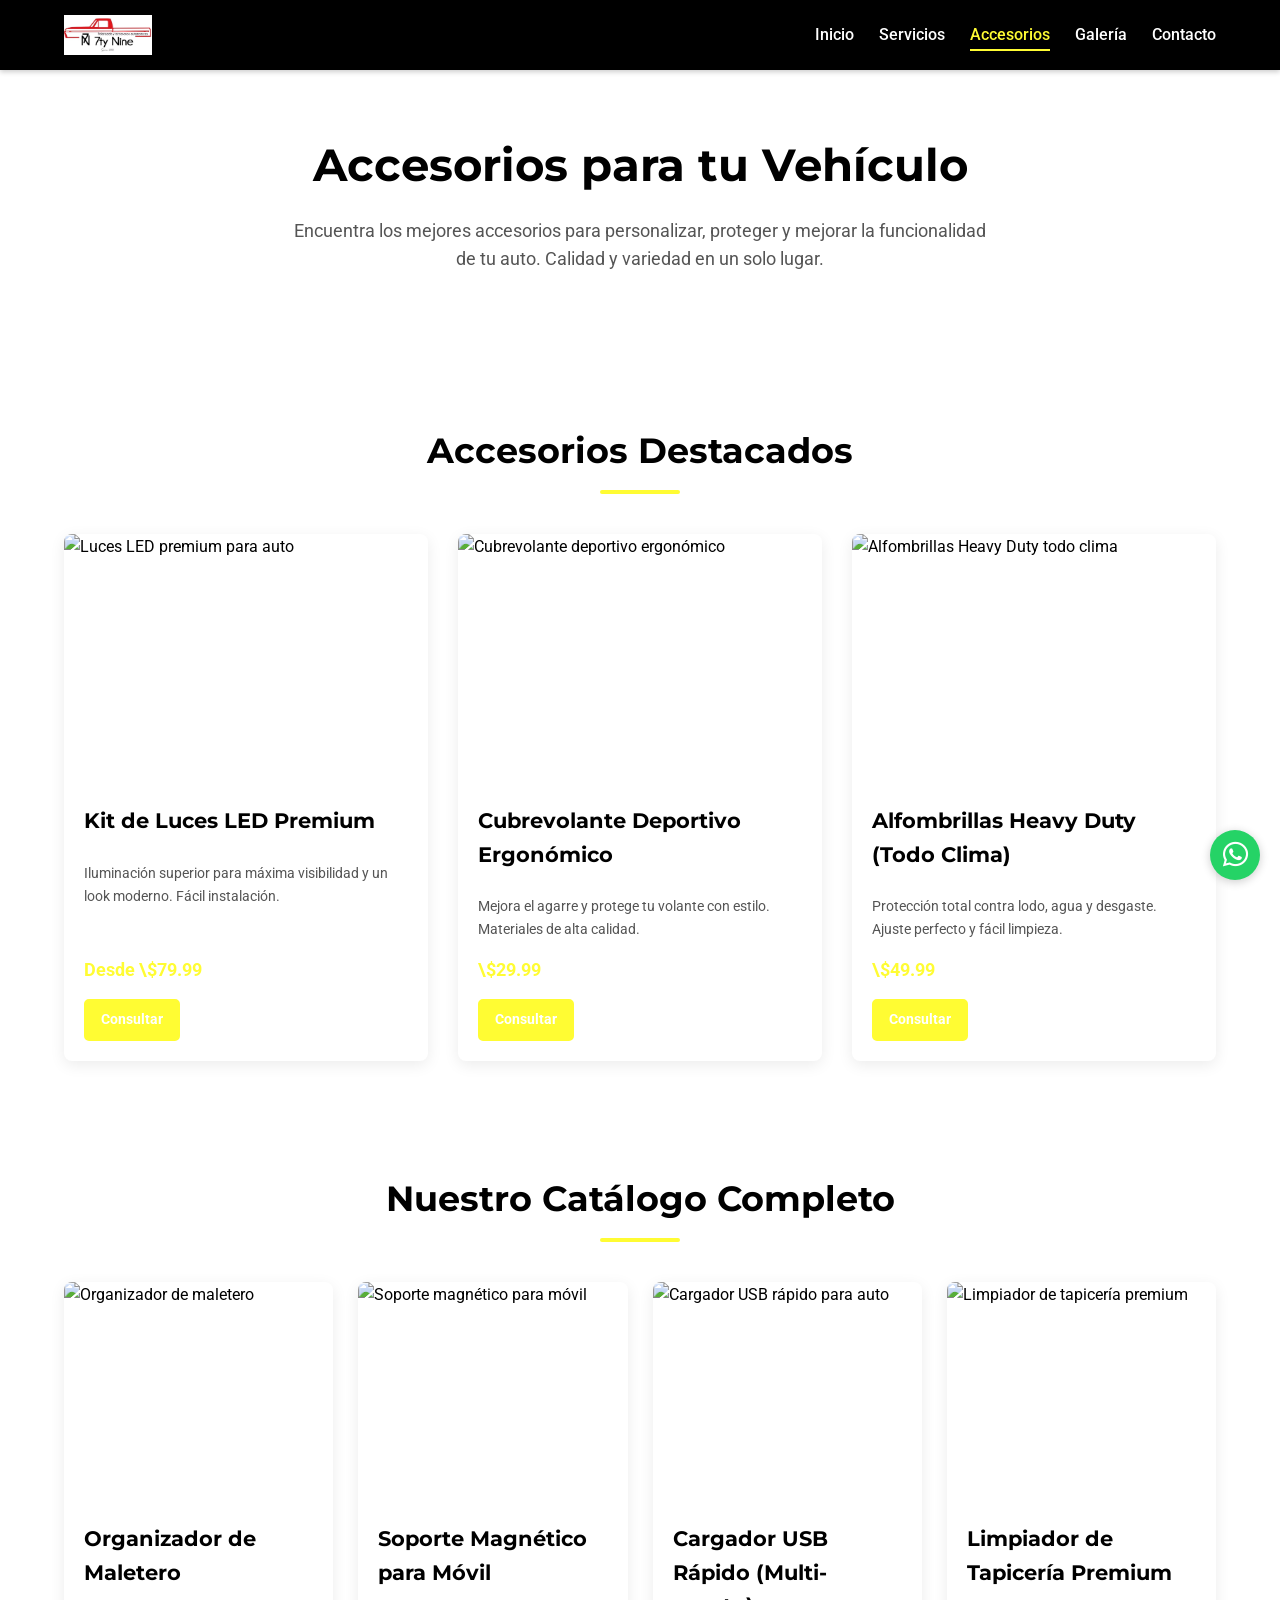
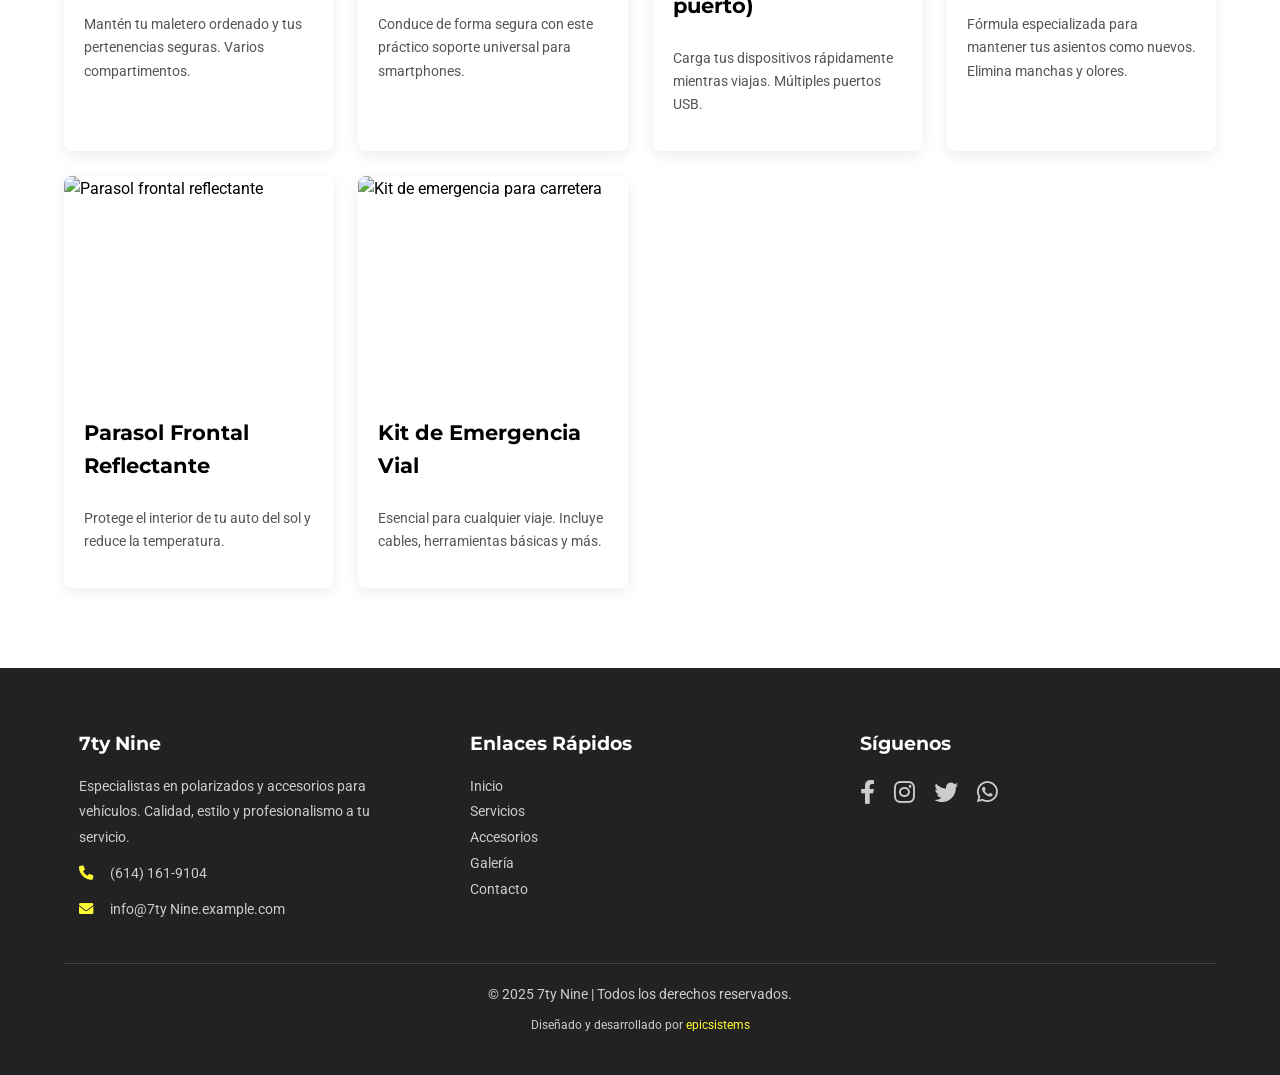
==== commit e5ef876d: "Actualización de texto de epicsistems" ====
--- a/accesorios.html
+++ b/accesorios.html
@@ -171,7 +171,7 @@
         </div>
         <div class="footer-bottom">
             &copy; 2025 7ty Nine | Todos los derechos reservados.
-            <div class="footer-epicsistems">Diseñada y hecha por <a href="https://epicsistems.com/" target="_blank">epicsistems</a></div>
+            <div class="footer-epicsistems">Diseñado y desarrollado por <a href="https://epicsistems.com/" target="_blank">epicsistems</a></div>
         </div>
     </div>
 </footer>
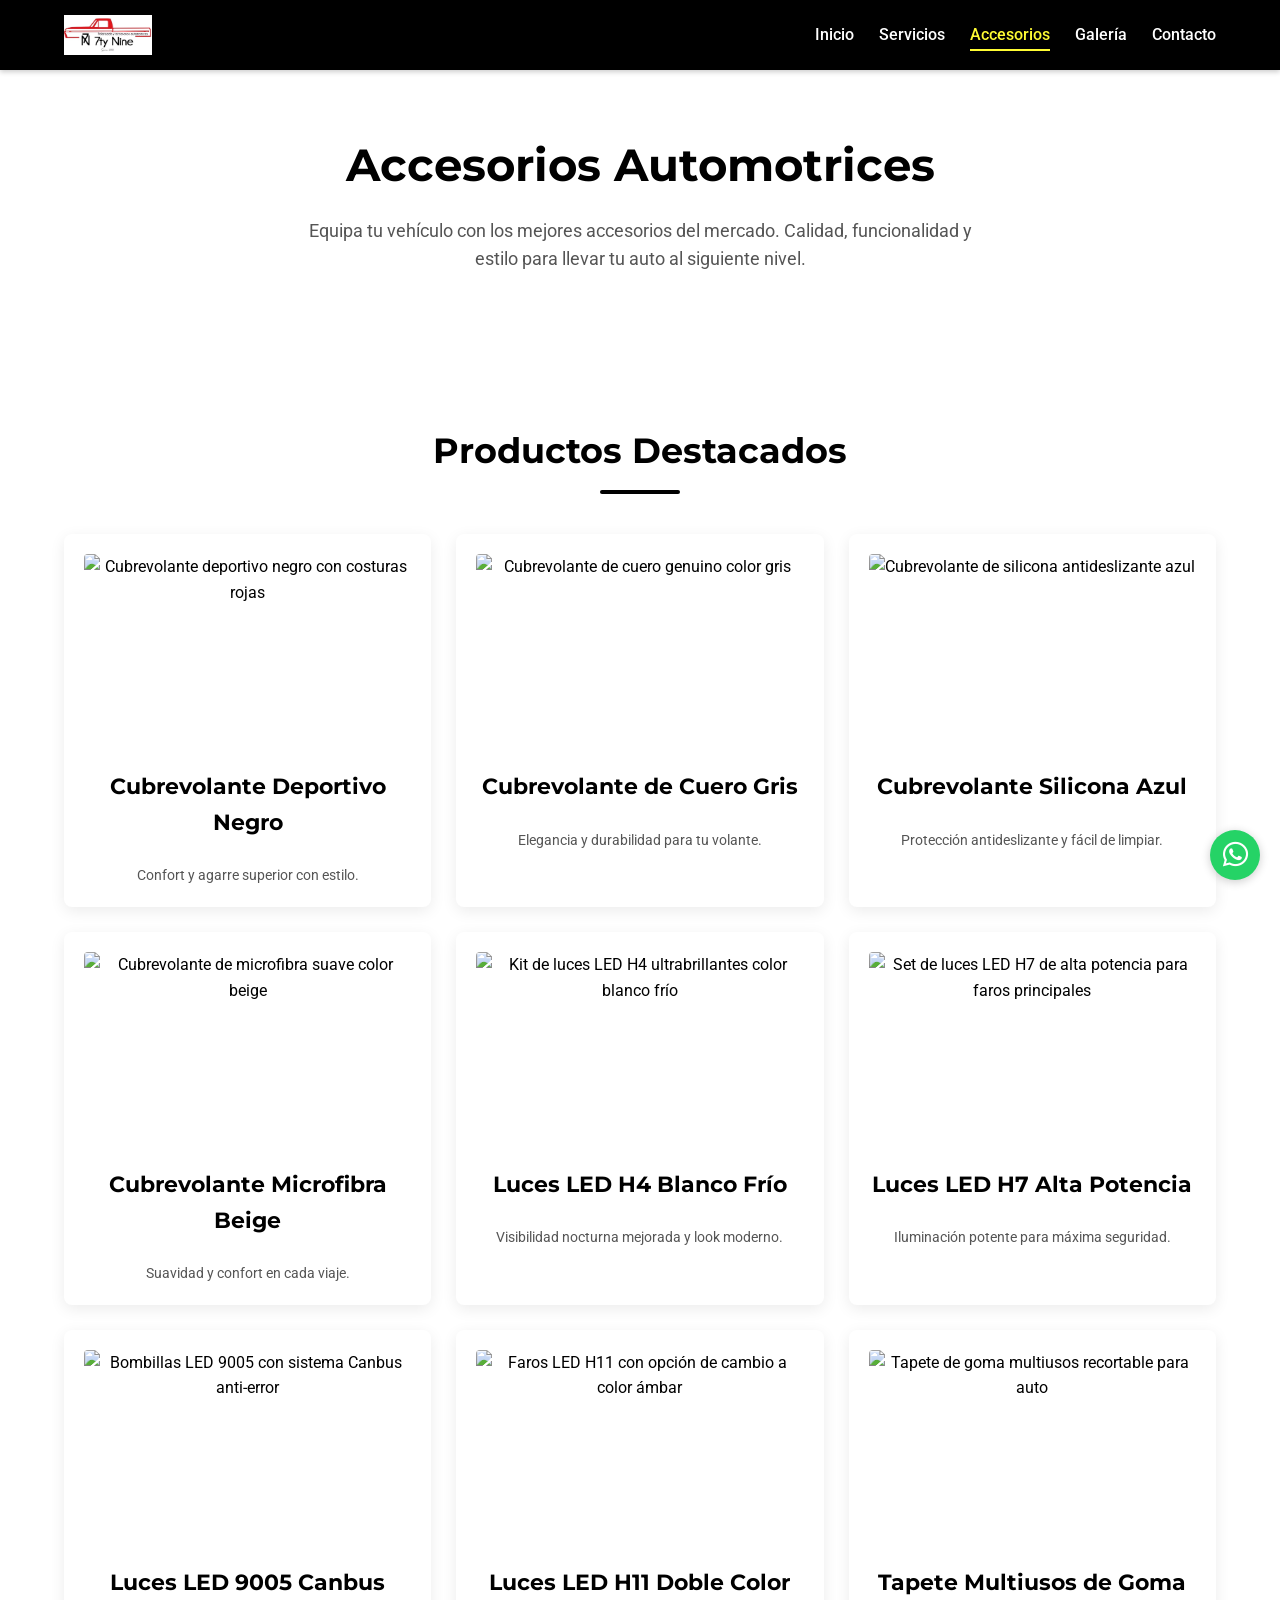
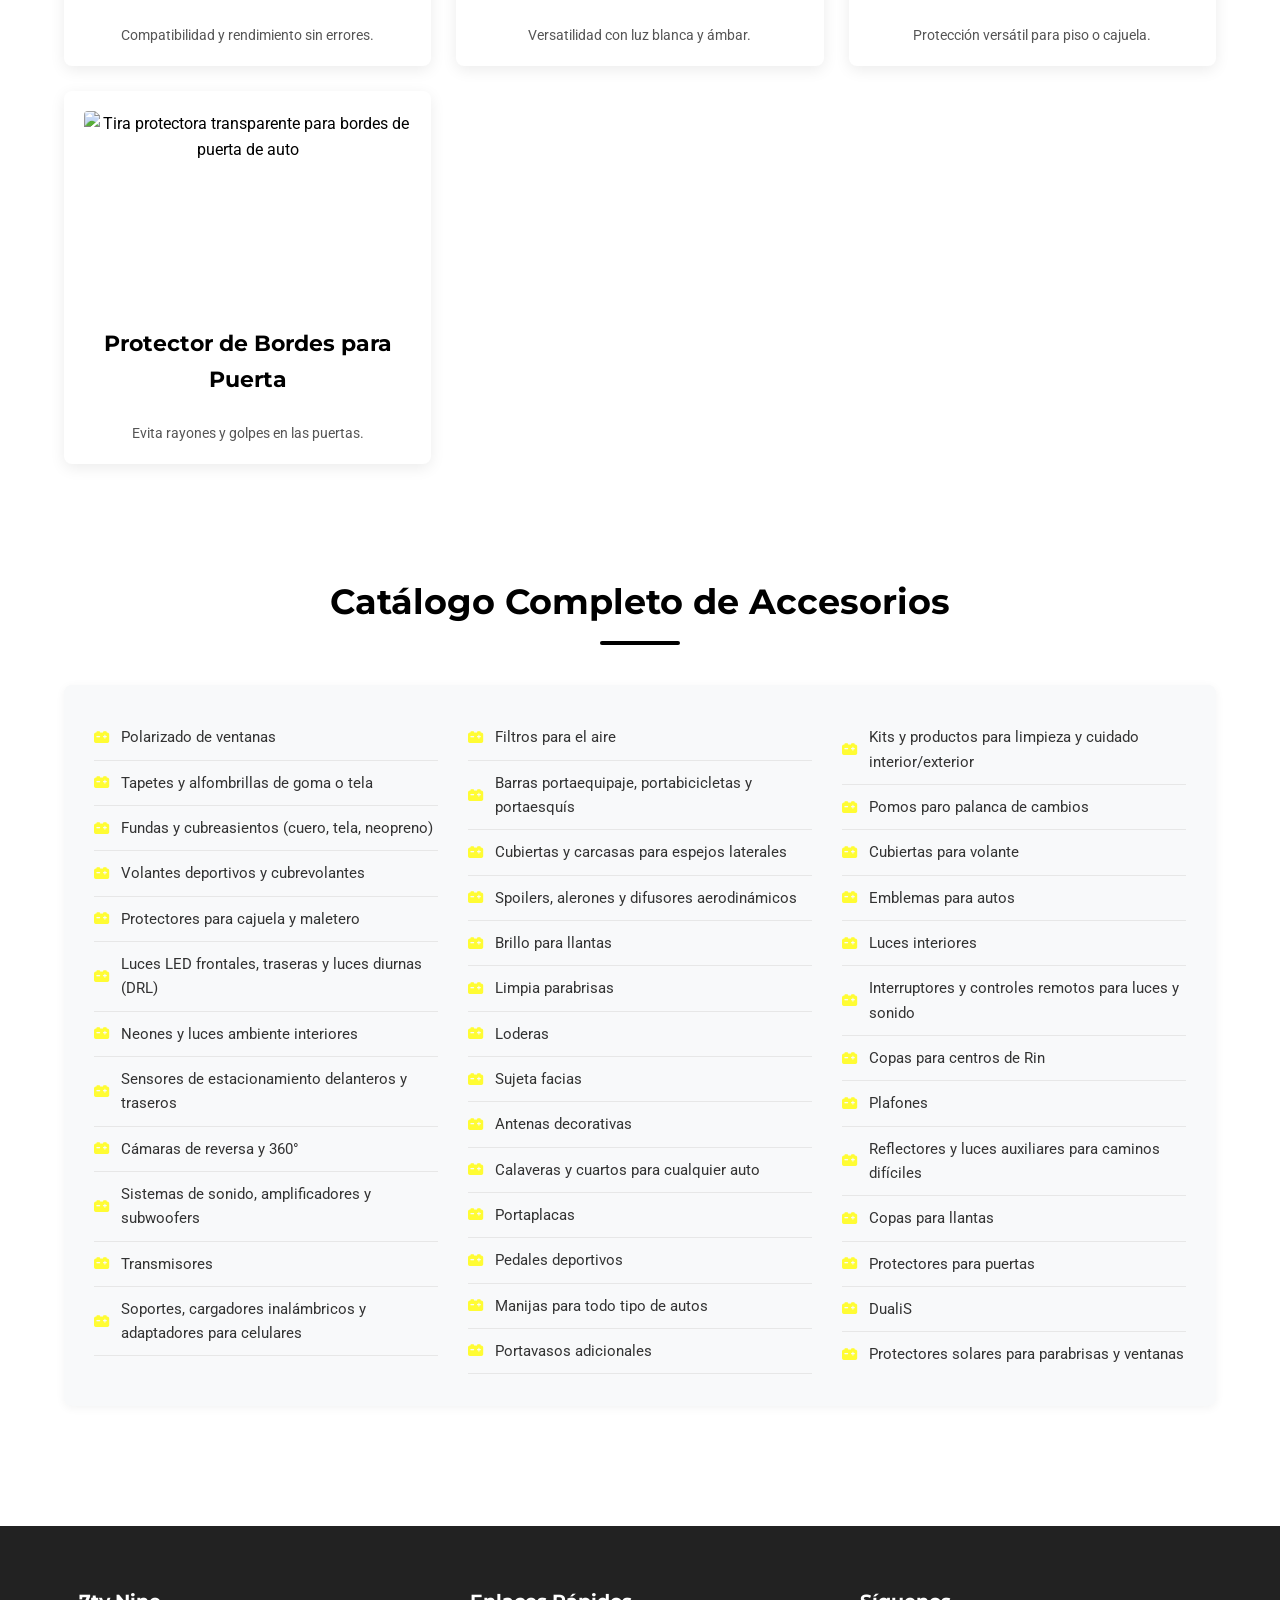
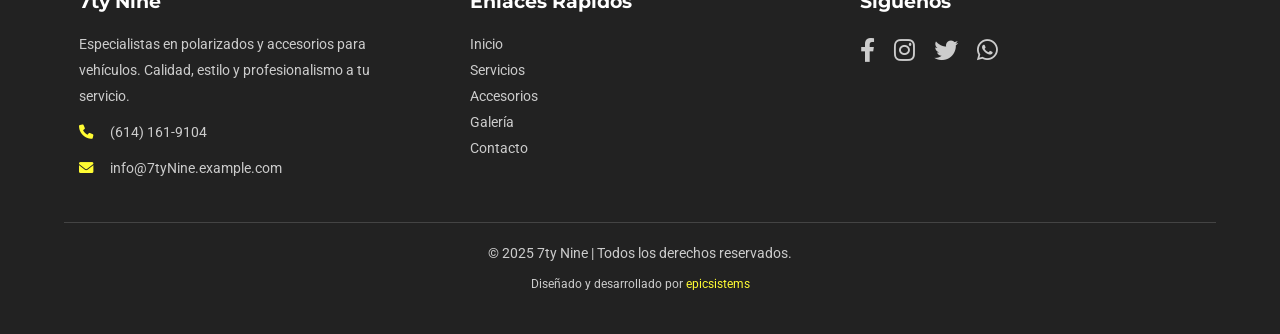
==== commit 0bad70b7: "Completa actualización de la página de accesorios con diseño moderno y responsivo. - Reemplaza el co" ====
--- a/accesorios.html
+++ b/accesorios.html
@@ -3,7 +3,7 @@
 <head>
     <meta charset="UTF-8">
     <meta name="viewport" content="width=device-width, initial-scale=1.0">
-    <meta name="description" content="Descubre nuestros servicios de accesorios automotrices. Calidad y profesionalismo garantizado.">
+    <meta name="description" content="Descubre nuestra amplia gama de accesorios automotrices para personalizar y mejorar tu vehículo. Calidad y estilo en 7ty Nine.">
     <title>Polarizados y Accesorios 7ty Nine - Accesorios</title>
     <!-- Google Fonts -->
     <link href="https://fonts.googleapis.com/css2?family=Roboto:wght@400;700&family=Montserrat:wght@700&display=swap" rel="stylesheet">
@@ -30,114 +30,125 @@
         </div>
     </nav>
 </header>
-<main class="container page-accesorios-content">
+
+<main class="container page-accesorios-content section-padding">
     <section id="accesorios-intro" class="text-center section-padding">
-        <h1>Accesorios para tu Vehículo</h1>
-        <p class="subtitle">Encuentra los mejores accesorios para personalizar, proteger y mejorar la funcionalidad de tu auto. Calidad y variedad en un solo lugar.</p>
+        <h1>Accesorios Automotrices</h1>
+        <p class="subtitle">Equipa tu vehículo con los mejores accesorios del mercado. Calidad, funcionalidad y estilo para llevar tu auto al siguiente nivel.</p>
     </section>
 
-    <section id="accesorios-destacados" class="section-padding-top">
-        <h2 class="section-title text-center">Accesorios Destacados</h2>
-        <div class="accesorios-destacados-grid">
-            <div class="accesorio-item destacado">
-                <div class="accesorio-item-img">
-                    <img src="images/accesorios/luces-led-premium.jpg" alt="Luces LED premium para auto">
-                </div>
-                <div class="accesorio-item-content">
-                    <h3>Kit de Luces LED Premium</h3>
-                    <p>Iluminación superior para máxima visibilidad y un look moderno. Fácil instalación.</p>
-                    <span class="accesorio-price">Desde \$79.99</span>
-                    <a href="contacto.html?producto=LucesLEDPremium" class="btn btn-sm btn-accent">Consultar</a>
-                </div>
-            </div>
-            <div class="accesorio-item destacado">
-                <div class="accesorio-item-img">
-                    <img src="images/accesorios/cubrevolante-deportivo.jpg" alt="Cubrevolante deportivo ergonómico">
-                </div>
-                <div class="accesorio-item-content">
-                    <h3>Cubrevolante Deportivo Ergonómico</h3>
-                    <p>Mejora el agarre y protege tu volante con estilo. Materiales de alta calidad.</p>
-                    <span class="accesorio-price">\$29.99</span>
-                    <a href="contacto.html?producto=CubrevolanteDeportivo" class="btn btn-sm btn-accent">Consultar</a>
-                </div>
-            </div>
-            <div class="accesorio-item destacado">
-                <div class="accesorio-item-img">
-                    <img src="images/accesorios/alfombrillas-heavy-duty.jpg" alt="Alfombrillas Heavy Duty todo clima">
-                </div>
-                <div class="accesorio-item-content">
-                    <h3>Alfombrillas Heavy Duty (Todo Clima)</h3>
-                    <p>Protección total contra lodo, agua y desgaste. Ajuste perfecto y fácil limpieza.</p>
-                    <span class="accesorio-price">\$49.99</span>
-                    <a href="contacto.html?producto=AlfombrillasHeavyDuty" class="btn btn-sm btn-accent">Consultar</a>
-                </div>
-            </div>
+    <section id="productos-destacados-cards" class="section-padding-top">
+        <h2 class="section-title text-center">Productos Destacados</h2>
+        <div class="accesorios-cards-grid">
+            <!-- Cubrevolantes -->
+            <article class="accesorio-card-item">
+                <img src="images/accesorios/cubrevolante-deportivo-negro.jpg" alt="Cubrevolante deportivo negro con costuras rojas" class="img-fluid rounded">
+                <h3>Cubrevolante Deportivo Negro</h3>
+                <p>Confort y agarre superior con estilo.</p>
+            </article>
+            <article class="accesorio-card-item">
+                <img src="images/accesorios/cubrevolante-cuero-gris.jpg" alt="Cubrevolante de cuero genuino color gris" class="img-fluid rounded">
+                <h3>Cubrevolante de Cuero Gris</h3>
+                <p>Elegancia y durabilidad para tu volante.</p>
+            </article>
+            <article class="accesorio-card-item">
+                <img src="images/accesorios/cubrevolante-silicona-azul.jpg" alt="Cubrevolante de silicona antideslizante azul" class="img-fluid rounded">
+                <h3>Cubrevolante Silicona Azul</h3>
+                <p>Protección antideslizante y fácil de limpiar.</p>
+            </article>
+            <article class="accesorio-card-item">
+                <img src="images/accesorios/cubrevolante-microfibra-beige.jpg" alt="Cubrevolante de microfibra suave color beige" class="img-fluid rounded">
+                <h3>Cubrevolante Microfibra Beige</h3>
+                <p>Suavidad y confort en cada viaje.</p>
+            </article>
+
+            <!-- Luces LED para Faros -->
+            <article class="accesorio-card-item">
+                <img src="images/accesorios/luces-led-h4-blanco.jpg" alt="Kit de luces LED H4 ultrabrillantes color blanco frío" class="img-fluid rounded">
+                <h3>Luces LED H4 Blanco Frío</h3>
+                <p>Visibilidad nocturna mejorada y look moderno.</p>
+            </article>
+            <article class="accesorio-card-item">
+                <img src="images/accesorios/luces-led-h7-alta-potencia.jpg" alt="Set de luces LED H7 de alta potencia para faros principales" class="img-fluid rounded">
+                <h3>Luces LED H7 Alta Potencia</h3>
+                <p>Iluminación potente para máxima seguridad.</p>
+            </article>
+            <article class="accesorio-card-item">
+                <img src="images/accesorios/luces-led-9005-canbus.jpg" alt="Bombillas LED 9005 con sistema Canbus anti-error" class="img-fluid rounded">
+                <h3>Luces LED 9005 Canbus</h3>
+                <p>Compatibilidad y rendimiento sin errores.</p>
+            </article>
+            <article class="accesorio-card-item">
+                <img src="images/accesorios/luces-led-h11-doble-color.jpg" alt="Faros LED H11 con opción de cambio a color ámbar" class="img-fluid rounded">
+                <h3>Luces LED H11 Doble Color</h3>
+                <p>Versatilidad con luz blanca y ámbar.</p>
+            </article>
+
+            <!-- Tapete Multiusos -->
+            <article class="accesorio-card-item">
+                <img src="images/accesorios/tapete-multiusos-goma.jpg" alt="Tapete de goma multiusos recortable para auto" class="img-fluid rounded">
+                <h3>Tapete Multiusos de Goma</h3>
+                <p>Protección versátil para piso o cajuela.</p>
+            </article>
+
+            <!-- Protector de Bordes de Puerta -->
+            <article class="accesorio-card-item">
+                <img src="images/accesorios/protector-bordes-puerta-transparente.jpg" alt="Tira protectora transparente para bordes de puerta de auto" class="img-fluid rounded">
+                <h3>Protector de Bordes para Puerta</h3>
+                <p>Evita rayones y golpes en las puertas.</p>
+            </article>
         </div>
     </section>
 
-    <section id="catalogo-accesorios" class="section-padding">
-        <h2 class="section-title text-center">Nuestro Catálogo Completo</h2>
-        <div class="accesorios-catalogo-grid">
-            <!-- Fila 1 -->
-            <div class="accesorio-item">
-                <div class="accesorio-item-img">
-                    <img src="images/accesorios/organizador-maletero.jpg" alt="Organizador de maletero">
-                </div>
-                <div class="accesorio-item-content">
-                    <h3>Organizador de Maletero</h3>
-                    <p>Mantén tu maletero ordenado y tus pertenencias seguras. Varios compartimentos.</p>
-                </div>
-            </div>
-            <div class="accesorio-item">
-                <div class="accesorio-item-img">
-                    <img src="images/accesorios/soporte-movil.jpg" alt="Soporte magnético para móvil">
-                </div>
-                <div class="accesorio-item-content">
-                    <h3>Soporte Magnético para Móvil</h3>
-                    <p>Conduce de forma segura con este práctico soporte universal para smartphones.</p>
-                </div>
-            </div>
-            <div class="accesorio-item">
-                <div class="accesorio-item-img">
-                    <img src="images/accesorios/cargador-usb-rapido.jpg" alt="Cargador USB rápido para auto">
-                </div>
-                <div class="accesorio-item-content">
-                    <h3>Cargador USB Rápido (Multi-puerto)</h3>
-                    <p>Carga tus dispositivos rápidamente mientras viajas. Múltiples puertos USB.</p>
-                </div>
-            </div>
-            <!-- Fila 2 -->
-            <div class="accesorio-item">
-                <div class="accesorio-item-img">
-                    <img src="images/accesorios/limpiador-tapiceria.jpg" alt="Limpiador de tapicería premium">
-                </div>
-                <div class="accesorio-item-content">
-                    <h3>Limpiador de Tapicería Premium</h3>
-                    <p>Fórmula especializada para mantener tus asientos como nuevos. Elimina manchas y olores.</p>
-                </div>
-            </div>
-             <div class="accesorio-item">
-                <div class="accesorio-item-img">
-                    <img src="images/accesorios/parasol-frontal.jpg" alt="Parasol frontal reflectante">
-                </div>
-                <div class="accesorio-item-content">
-                    <h3>Parasol Frontal Reflectante</h3>
-                    <p>Protege el interior de tu auto del sol y reduce la temperatura.</p>
-                </div>
-            </div>
-            <div class="accesorio-item">
-                <div class="accesorio-item-img">
-                    <img src="images/accesorios/kit-emergencia.jpg" alt="Kit de emergencia para carretera">
-                </div>
-                <div class="accesorio-item-content">
-                    <h3>Kit de Emergencia Vial</h3>
-                    <p>Esencial para cualquier viaje. Incluye cables, herramientas básicas y más.</p>
-                </div>
-            </div>
+    <section id="lista-accesorios-moderna" class="section-padding">
+        <h2 class="section-title text-center">Catálogo Completo de Accesorios</h2>
+        <div class="accesorios-lista-container">
+            <ul class="lista-moderna">
+                <li><i class="fas fa-car-battery icon-bullet"></i>Polarizado de ventanas</li>
+                <li><i class="fas fa-car-battery icon-bullet"></i>Tapetes y alfombrillas de goma o tela</li>
+                <li><i class="fas fa-car-battery icon-bullet"></i>Fundas y cubreasientos (cuero, tela, neopreno)</li>
+                <li><i class="fas fa-car-battery icon-bullet"></i>Volantes deportivos y cubrevolantes</li>
+                <li><i class="fas fa-car-battery icon-bullet"></i>Protectores para cajuela y maletero</li>
+                <li><i class="fas fa-car-battery icon-bullet"></i>Luces LED frontales, traseras y luces diurnas (DRL)</li>
+                <li><i class="fas fa-car-battery icon-bullet"></i>Neones y luces ambiente interiores</li>
+                <li><i class="fas fa-car-battery icon-bullet"></i>Sensores de estacionamiento delanteros y traseros</li>
+                <li><i class="fas fa-car-battery icon-bullet"></i>Cámaras de reversa y 360°</li>
+                <li><i class="fas fa-car-battery icon-bullet"></i>Sistemas de sonido, amplificadores y subwoofers</li>
+                <li><i class="fas fa-car-battery icon-bullet"></i>Transmisores</li>
+                <li><i class="fas fa-car-battery icon-bullet"></i>Soportes, cargadores inalámbricos y adaptadores para celulares</li>
+                <li><i class="fas fa-car-battery icon-bullet"></i>Filtros para el aire</li>
+                <li><i class="fas fa-car-battery icon-bullet"></i>Barras portaequipaje, portabicicletas y portaesquís</li>
+                <li><i class="fas fa-car-battery icon-bullet"></i>Cubiertas y carcasas para espejos laterales</li>
+                <li><i class="fas fa-car-battery icon-bullet"></i>Spoilers, alerones y difusores aerodinámicos</li>
+                <li><i class="fas fa-car-battery icon-bullet"></i>Brillo para llantas</li>
+                <li><i class="fas fa-car-battery icon-bullet"></i>Limpia parabrisas</li>
+                <li><i class="fas fa-car-battery icon-bullet"></i>Loderas</li>
+                <li><i class="fas fa-car-battery icon-bullet"></i>Sujeta facias</li>
+                <li><i class="fas fa-car-battery icon-bullet"></i>Antenas decorativas</li>
+                <li><i class="fas fa-car-battery icon-bullet"></i>Calaveras y cuartos para cualquier auto</li>
+                <li><i class="fas fa-car-battery icon-bullet"></i>Portaplacas</li>
+                <li><i class="fas fa-car-battery icon-bullet"></i>Pedales deportivos</li>
+                <li><i class="fas fa-car-battery icon-bullet"></i>Manijas para todo tipo de autos</li>
+                <li><i class="fas fa-car-battery icon-bullet"></i>Portavasos adicionales</li>
+                <li><i class="fas fa-car-battery icon-bullet"></i>Kits y productos para limpieza y cuidado interior/exterior</li>
+                <li><i class="fas fa-car-battery icon-bullet"></i>Pomos paro palanca de cambios</li>
+                <li><i class="fas fa-car-battery icon-bullet"></i>Cubiertas para volante</li>
+                <li><i class="fas fa-car-battery icon-bullet"></i>Emblemas para autos</li>
+                <li><i class="fas fa-car-battery icon-bullet"></i>Luces interiores</li>
+                <li><i class="fas fa-car-battery icon-bullet"></i>Interruptores y controles remotos para luces y sonido</li>
+                <li><i class="fas fa-car-battery icon-bullet"></i>Copas para centros de Rin</li>
+                <li><i class="fas fa-car-battery icon-bullet"></i>Plafones</li>
+                <li><i class="fas fa-car-battery icon-bullet"></i>Reflectores y luces auxiliares para caminos difíciles</li>
+                <li><i class="fas fa-car-battery icon-bullet"></i>Copas para llantas</li>
+                <li><i class="fas fa-car-battery icon-bullet"></i>Protectores para puertas</li>
+                <li><i class="fas fa-car-battery icon-bullet"></i>DualiS</li>
+                <li><i class="fas fa-car-battery icon-bullet"></i>Protectores solares para parabrisas y ventanas</li>
+            </ul>
         </div>
     </section>
 </main>
-    <footer>
+
+<footer>
     <div class="container">
         <div class="footer-content">
             <div class="footer-section about">
@@ -147,7 +158,7 @@
                 </p>
                 <div class="contact">
                     <span><i class="fas fa-phone"></i> &nbsp; (614) 161-9104</span>
-                    <span><i class="fas fa-envelope"></i> &nbsp; info@7ty Nine.example.com</span>
+                    <span><i class="fas fa-envelope"></i> &nbsp; info@7tyNine.example.com</span>
                 </div>
             </div>
             <div class="footer-section links">
@@ -158,7 +169,6 @@
                     <li><a href="accesorios.html">Accesorios</a></li>
                     <li><a href="galeria.html">Galería</a></li>
                     <li><a href="contacto.html">Contacto</a></li>
-                    <!-- Puedes añadir más enlaces como "Política de Privacidad" aquí -->
                 </ul>
             </div>
             <div class="footer-section social">
--- a/css/style.css
+++ b/css/style.css
@@ -91,9 +91,7 @@
     }
 }
 
-.navbar {
-    /* padding: 15px 0; */ /* Se maneja en .navbar .container */
-}
+
 
 .navbar .container {
     display: flex;
@@ -523,7 +521,7 @@
     transform: translateX(-50%);
     width: 80px;
     height: 4px;
-    background-color: var(--accent-color);
+    background-color: #000;
     border-radius: 2px;
 }
 .subtitle {
@@ -533,7 +531,7 @@
     margin: 0 auto 30px auto;
 }
 .accent-icon {
-    color: var(--accent-color);
+    color: #000;
     margin-bottom: 15px;
 }
 
@@ -665,126 +663,161 @@
 }
 
 /* Estilos para la página de Accesorios (accesorios.html) */
-.page-accesorios-content {
-    /* Estilos específicos para el main de accesorios si son necesarios */
-}
-
-#accesorios-intro h1 {
-    font-size: 2.8em;
+/* .page-accesorios-content se asegura con el padding-top general si el header es fijo */
+/* y .container maneja el ancho máximo y centrado. */
+
+/* Estilos para la sección de introducción de accesorios */
+#accesorios-intro h1 { /* Hereda .section-title pero podemos ser más específicos si es necesario */
+    font-size: 2.8em; /* Tamaño consistente con otras páginas */
     color: var(--primary-color);
     margin-bottom: 15px;
 }
-
-/* Accesorios Destacados */
-.accesorios-destacados-grid {
+#accesorios-intro .subtitle { /* Hereda .subtitle */
+    font-size: 1.1em;
+    color: #555;
+    max-width: 700px;
+    margin: 0 auto 30px auto; /* Centrado y con margen inferior */
+}
+
+
+/* Estilos para la sección de cards de productos destacados */
+#productos-destacados-cards .section-title { /* Hereda .section-title */
+    margin-bottom: 40px; /* Espacio estándar */
+}
+
+.accesorios-cards-grid {
     display: grid;
-    grid-template-columns: repeat(auto-fit, minmax(280px, 1fr));
-    gap: 30px;
-    margin-top: 30px;
-    margin-bottom: 50px; /* Espacio antes del catálogo completo */
-}
-
-.accesorio-item {
-    background-color: #fff;
+    grid-template-columns: repeat(auto-fit, minmax(280px, 1fr)); /* 3-4 col en desktop */
+    gap: 25px; /* Espacio entre cards */
+    margin-bottom: 50px; /* Espacio antes de la siguiente sección */
+}
+
+.accesorio-card-item {
+    background-color: var(--secondary-color); /* Blanco */
     border-radius: 8px;
-    overflow: hidden;
     box-shadow: 0 4px 15px rgba(0,0,0,0.08);
-    transition: transform 0.3s ease, box-shadow 0.3s ease;
+    padding: 20px;
+    text-align: center;
     display: flex;
     flex-direction: column;
-}
-
-.accesorio-item:hover {
+    transition: transform 0.3s ease, box-shadow 0.3s ease;
+}
+
+.accesorio-card-item:hover {
     transform: translateY(-5px);
-    box-shadow: 0 8px 25px rgba(0,0,0,0.12);
-}
-
-.accesorio-item-img img {
-    width: 100%;
-    height: 220px; /* Altura para imágenes de accesorios */
-    object-fit: cover;
-}
-
-.accesorio-item.destacado .accesorio-item-img img {
-    height: 250px; /* Imágenes un poco más grandes para destacados */
-}
-
-.accesorio-item-content {
-    padding: 20px;
-    flex-grow: 1;
-    display: flex;
-    flex-direction: column;
-}
-
-.accesorio-item-content h3 {
-    font-size: 1.3em;
-    color: var(--primary-color);
+    box-shadow: 0 8px 20px rgba(0,0,0,0.12);
+}
+
+.accesorio-card-item img { /* Clase .img-fluid ya haría max-width: 100% y height: auto */
+    /* Adicionalmente, para consistencia de altura y bordes: */
+    height: 200px; /* Altura fija para las imágenes de las cards */
+    object-fit: cover; /* Cubre el área sin distorsionar, puede recortar */
+    border-radius: 4px; /* Bordes redondeados para la imagen misma */
+    margin-bottom: 15px;
+}
+
+.accesorio-card-item h3 {
+    font-family: var(--font-secondary);
+    font-size: 1.4em;
+    color: var(--text-color-dark);
+    margin-top: 0;
     margin-bottom: 10px;
-    font-family: var(--font-secondary);
-}
-
-.accesorio-item-content p {
+}
+
+.accesorio-card-item p {
     font-size: 0.9em;
-    line-height: 1.6;
     color: #555;
-    margin-bottom: 15px;
-    flex-grow: 1; /* Empuja precio y botón abajo si es necesario */
-}
-
-.accesorio-price {
-    display: block;
-    font-size: 1.1em;
-    font-weight: bold;
-    color: var(--accent-color);
-    margin-bottom: 15px;
-}
-
-.btn-sm {
-    padding: 8px 15px;
-    font-size: 0.85em;
-}
-
-.btn-accent {
-    background-color: var(--accent-color);
-    color: var(--text-color-light);
-    border: 2px solid var(--accent-color);
-    align-self: flex-start; /* Alinea el botón a la izquierda dentro del content */
-}
-
-.btn-accent:hover {
-    background-color: var(--red-dark);
-    border-color: var(--red-dark);
-}
-
-/* Catálogo de Accesorios */
-.accesorios-catalogo-grid {
-    display: grid;
-    grid-template-columns: repeat(auto-fit, minmax(260px, 1fr)); /* Items un poco más pequeños */
-    gap: 25px;
-    margin-top: 30px;
-}
+    line-height: 1.5;
+    flex-grow: 1; /* Para que el texto ocupe espacio y los botones (si los hubiera) se alineen abajo */
+    margin-bottom: 0; /* Si no hay botón, quitar margen inferior del párrafo */
+}
+
+/* Estilos para la lista moderna de accesorios */
+#lista-accesorios-moderna .section-title { /* Hereda .section-title */
+    margin-bottom: 40px;
+}
+
+.accesorios-lista-container {
+    background-color: #f8f9fa; /* Fondo claro para destacar la lista */
+    padding: 30px;
+    border-radius: 8px;
+    box-shadow: 0 2px 10px rgba(0,0,0,0.05);
+}
+
+ul.lista-moderna {
+    list-style: none;
+    padding-left: 0;
+    margin: 0;
+    column-count: 3; /* Default para desktop */
+    column-gap: 30px;
+}
+
+ul.lista-moderna li {
+    padding: 10px 0;
+    font-size: 0.95em;
+    color: #333;
+    border-bottom: 1px solid #e7e7e7;
+    display: flex; /* Para alinear ícono y texto */
+    align-items: center;
+    break-inside: avoid-column; /* Evitar que los items se corten entre columnas */
+}
+ul.lista-moderna li:last-child { /* Para la última de cada columna si fuera posible, o global */
+    border-bottom: none;
+}
+
+ul.lista-moderna li .icon-bullet {
+    color: var(--accent-color); /* Color de acento para el ícono */
+    margin-right: 12px; /* Espacio entre ícono y texto */
+    font-size: 1em; /* Tamaño del ícono */
+}
+
 
 /* Responsividad para Accesorios */
-@media (max-width: 768px) {
+@media (max-width: 992px) { /* Tablets */
+    .accesorios-cards-grid {
+        grid-template-columns: repeat(auto-fit, minmax(250px, 1fr)); /* 2-3 columnas */
+    }
+    ul.lista-moderna {
+        column-count: 2; /* 2 columnas en tablets */
+    }
+}
+
+@media (max-width: 768px) { /* Móviles grandes y tablets pequeñas */
     #accesorios-intro h1 {
         font-size: 2.4em;
     }
-    .accesorios-destacados-grid, .accesorios-catalogo-grid {
-        grid-template-columns: repeat(auto-fit, minmax(250px, 1fr)); /* Ajuste para móviles */
-    }
-    .accesorio-item-img img {
-        height: 200px;
-    }
-    .accesorio-item.destacado .accesorio-item-img img {
-        height: 220px;
-    }
-}
-
-@media (max-width: 480px) {
-    .accesorios-destacados-grid, .accesorios-catalogo-grid {
-        grid-template-columns: 1fr; /* Una columna en móviles muy pequeños */
-    }
-}
+    .accesorios-cards-grid {
+        grid-template-columns: repeat(auto-fit, minmax(220px, 1fr)); /* Ajuste para items más pequeños si es necesario o mantener 1-2 */
+    }
+     .accesorio-card-item img {
+        height: 180px;
+    }
+    ul.lista-moderna {
+        column-count: 1; /* 1 columna en móviles */
+    }
+    .accesorios-lista-container {
+        padding: 20px;
+    }
+    ul.lista-moderna li {
+        font-size: 0.9em;
+    }
+}
+
+@media (max-width: 480px) { /* Móviles pequeños */
+    .accesorios-cards-grid {
+        grid-template-columns: 1fr; /* 1 columna */
+    }
+    .accesorio-card-item img {
+        height: 160px;
+    }
+     #accesorios-intro h1 {
+        font-size: 2em;
+    }
+    #accesorios-intro .subtitle {
+        font-size: 1em;
+    }
+}
+
 
 /* Estilos para la página de Galería (galeria.html) */
 .page-galeria-content {
@@ -816,7 +849,7 @@
 
 .btn-filter:hover,
 .btn-filter.active {
-    background-color: var(--accent-color);
+    background-color: #000000;
     color: var(--grey-light);
 }
 
@@ -883,17 +916,21 @@
 }
 
 .modal-content {
+    width: auto;
     margin: auto;
     display: block;
     max-width: 85%;
     max-height: 80vh;
+    border-radius: 6px;
     animation-name: zoom;
+    object-fit: contain;
     animation-duration: 0.4s;
 }
 
+/* Animación */
 @keyframes zoom {
-    from {transform:scale(0.5)}
-    to {transform:scale(1)}
+    from { transform: scale(0.5); }
+    to { transform: scale(1); }
 }
 
 #modalCaption {
@@ -910,12 +947,18 @@
 .modal-close {
     position: absolute;
     top: 20px;
-    right: 35px;
-    color: #f1f1f1;
+    right: 40px;
+    background: #000;
+    color: #fff;
+    border-radius: 50%;
     font-size: 40px;
-    font-weight: bold;
-    transition: 0.3s;
+    width: 35px;
+    height: 35px;
+    line-height: 35px;
+    text-align: center;
     cursor: pointer;
+    z-index: 10;
+    transition: background 0.3s;
 }
 
 .modal-close:hover,
@@ -930,16 +973,21 @@
 }
 
 
-/* Responsividad para Galería */
+/* Responsivo */
 @media (max-width: 768px) {
-    #galeria-intro h1 {
-        font-size: 2.4em;
-    }
-    .galeria-grid {
-        grid-template-columns: repeat(auto-fit, minmax(200px, 1fr));
+    .modal-content-wrapper {
+        max-height: 80vh;
     }
     .modal-content {
-        max-width: 95%;
+        max-height: 60vh;
+    }
+    .modal-close {
+        top: 15px;
+        right: 25px;
+        width: 30px;
+        height: 30px;
+        font-size: 40px;
+        line-height: 30px;
     }
 }
 
@@ -1312,3 +1360,127 @@
    (15px padding + ~20px link + 5px padding link + 15px padding = ~55px altura si el link es el más alto)
    La altura del navbar es variable. max-height: 40px para el logo está bien.
 */
+
+/* Estilos para la sección XPEL */
+#polarizado-xpel {
+    /* Ya tiene .section-padding y .bg-light (o #f9f9f9 si se prefiere) */
+}
+
+.xpel-title {
+    font-size: 2.5em; /* Similar a text-3xl o 4xl */
+    font-weight: bold; /* Ya lo tiene por .section-title pero se puede ajustar */
+    color: var(--text-color-dark); /* Asegurar color principal */
+    margin-bottom: 20px; /* Espacio antes del subtítulo */
+}
+.xpel-title::after { /* Hereda el subrayado de .section-title, se puede personalizar si es necesario */
+    width: 100px; /* Un poco más ancho para un título principal */
+}
+
+
+.xpel-subtitle {
+    font-size: 1.1em; /* Buena legibilidad */
+    color: #6b7280; /* Similar a text-gray-500 o text-muted */
+    max-width: 800px; /* Para que no sea demasiado ancho */
+    margin-left: auto;
+    margin-right: auto;
+    margin-bottom: 30px; /* Espacio antes de la descripción */
+}
+
+.xpel-description {
+    font-size: 1em;
+    color: #374151; /* Un gris más oscuro para el texto principal */
+    max-width: 800px;
+    margin: 0 auto 40px auto; /* Centrado y con margen inferior */
+    line-height: 1.7;
+}
+.xpel-description p {
+    margin-bottom: 0; /* Quitar margen si solo hay un párrafo */
+}
+
+.xpel-cards-title {
+    font-size: 2em; /* Un poco más pequeño que el título principal de la sección */
+    color: var(--primary-color);
+    margin-top: 50px; /* Espacio sobre el título de las tarjetas */
+    margin-bottom: 30px;
+}
+.xpel-cards-title::after {
+    width: 70px; /* Subrayado un poco más corto */
+}
+
+.xpel-cards-container {
+    display: grid;
+    grid-template-columns: repeat(auto-fit, minmax(300px, 1fr)); /* Responsivo */
+    gap: 30px; /* Espacio entre tarjetas */
+}
+
+.xpel-card {
+    background-color: var(--secondary-color); /* Fondo blanco */
+    border-radius: 8px; /* Bordes redondeados */
+    padding: 25px; /* Padding interno cómodo */
+    box-shadow: 0 4px 15px rgba(0,0,0,0.08); /* Sombra sutil */
+    transition: transform 0.3s ease, box-shadow 0.3s ease;
+    display: flex;
+    flex-direction: column;
+}
+
+.xpel-card:hover {
+    transform: translateY(-5px);
+    box-shadow: 0 8px 25px rgba(0,0,0,0.12);
+}
+
+.xpel-card-title {
+    font-family: var(--font-secondary);
+    font-size: 1.4em; /* Tamaño del título de la tarjeta */
+    color: var(--text-color-dark);
+    margin-bottom: 15px;
+}
+
+.xpel-card-description {
+    font-size: 0.95em;
+    color: #4b5563; /* Gris para la descripción */
+    line-height: 1.6;
+    flex-grow: 1; /* Para que todas las tarjetas tengan la misma altura si el contenido varía */
+}
+
+/* Responsividad adicional para la sección XPEL si es necesario */
+@media (max-width: 768px) {
+    .xpel-title {
+        font-size: 2.1em;
+    }
+    .xpel-subtitle {
+        font-size: 1em;
+    }
+    .xpel-cards-title {
+        font-size: 1.8em;
+    }
+    .xpel-cards-container {
+        grid-template-columns: 1fr; /* Una columna en móviles */
+    }
+    .xpel-card {
+        padding: 20px;
+    }
+}
+
+.xpel-cta-button {
+    padding: 12px 30px; /* Padding generoso */
+    font-size: 1.1em; /* Tamaño de fuente legible */
+    text-transform: uppercase; /* Texto en mayúsculas como otros CTAs */
+    font-weight: bold;
+    /* Hereda colores de .btn-primary:
+       background-color: var(--accent-color);
+       color: var(--text-color-light);
+       border: 2px solid var(--accent-color); */
+    /* Hereda hover de .btn-primary:
+       background-color: var(--red-dark);
+       border-color: var(--red-dark);
+       transform: translateY(-2px); */
+    /* Hereda también la sombra en hover de .btn */
+    display: inline-block; /* Para que el margin-top funcione */
+    margin-top: 20px; /* Espacio arriba del botón si se usa text-center en el div padre */
+}
+
+/* Ajuste para .btn-lg si no existe o para asegurar el tamaño */
+.btn-lg {
+    padding: 12px 30px !important; /* !important para asegurar si hay otros estilos de .btn */
+    font-size: 1.1em !important;
+}
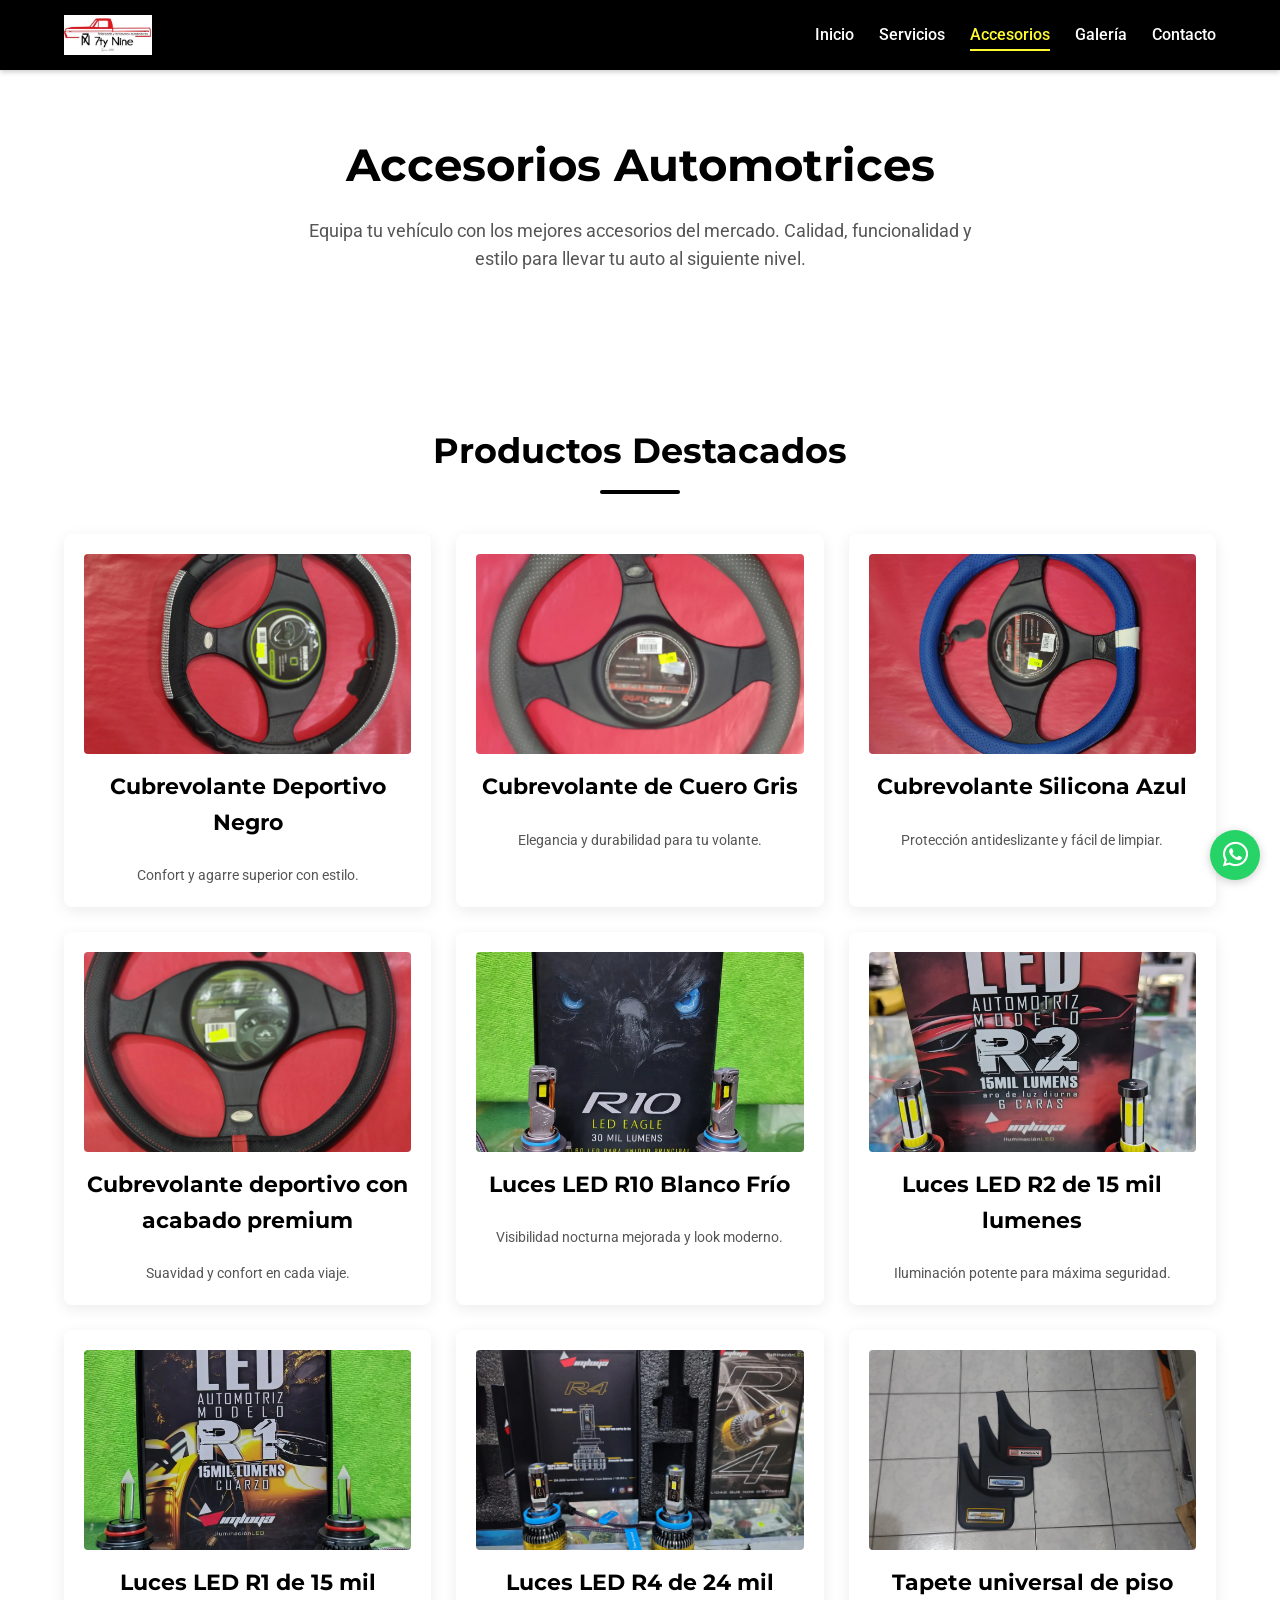
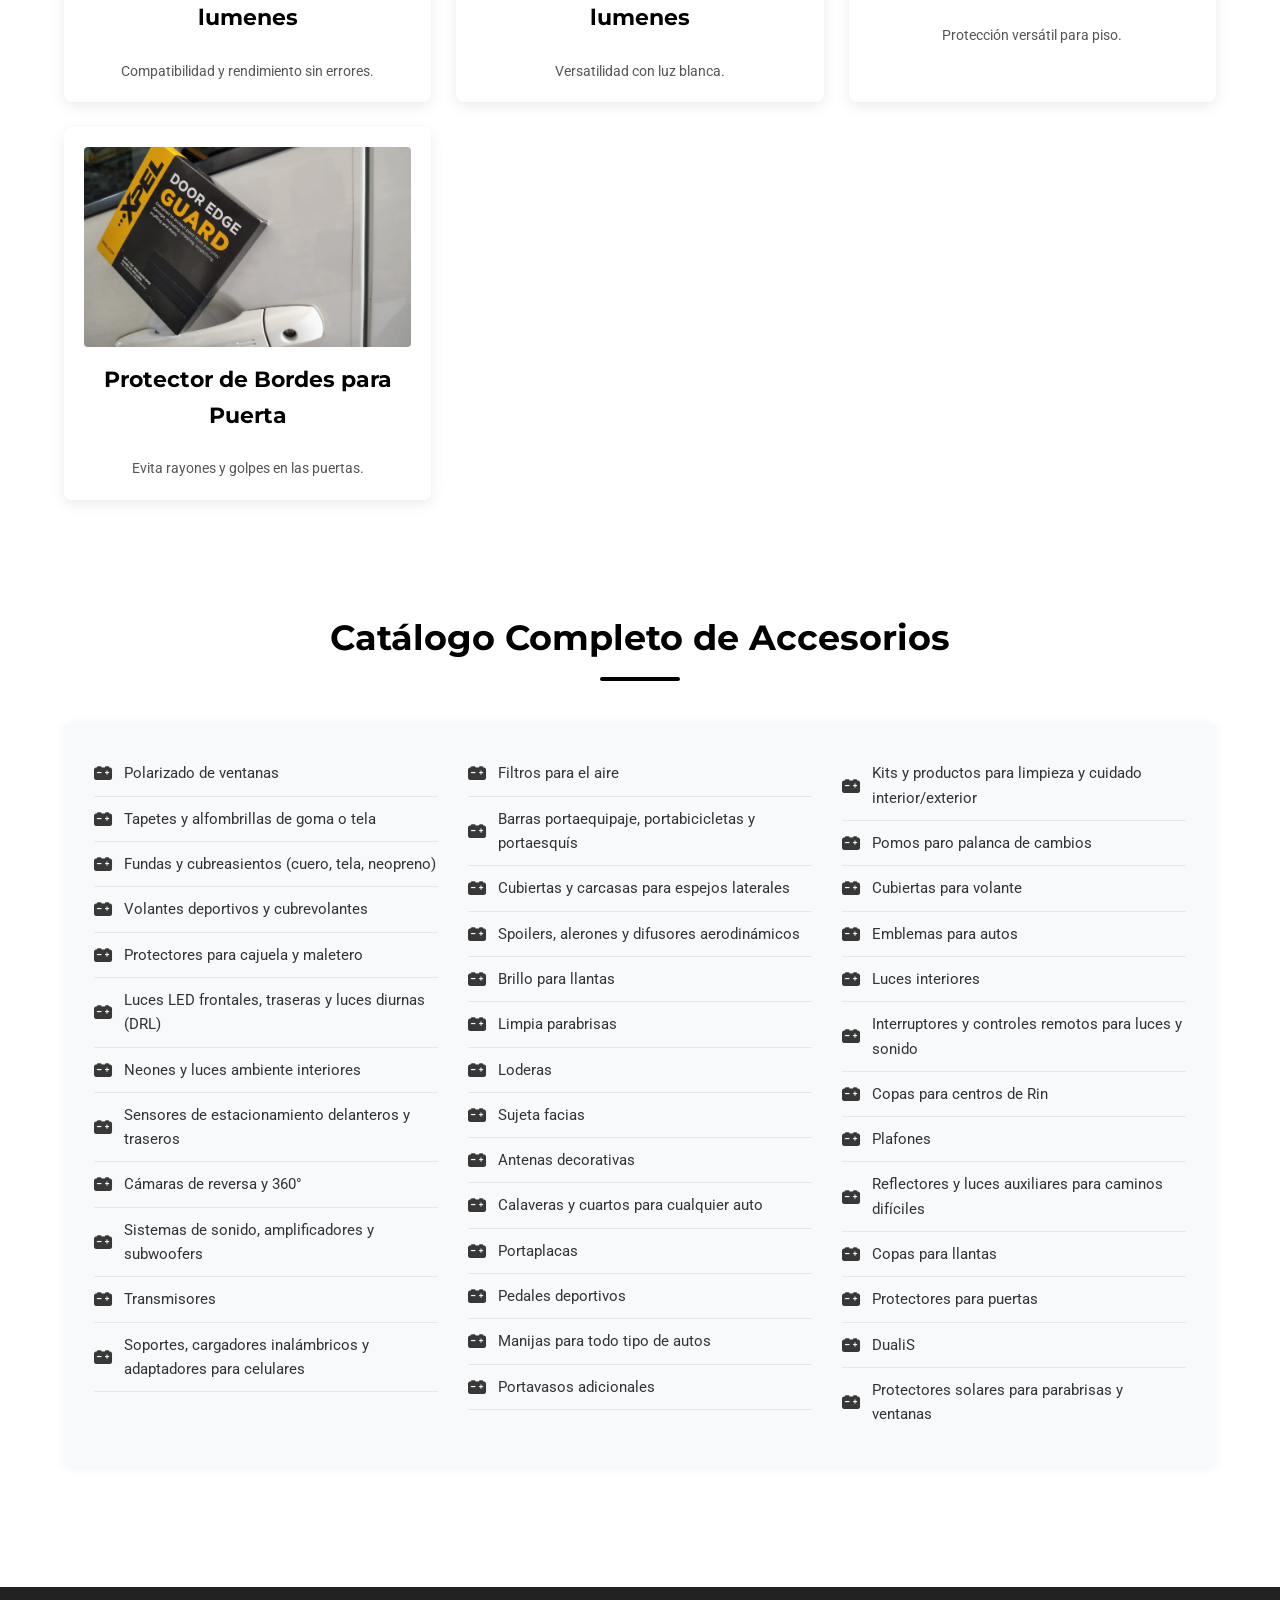
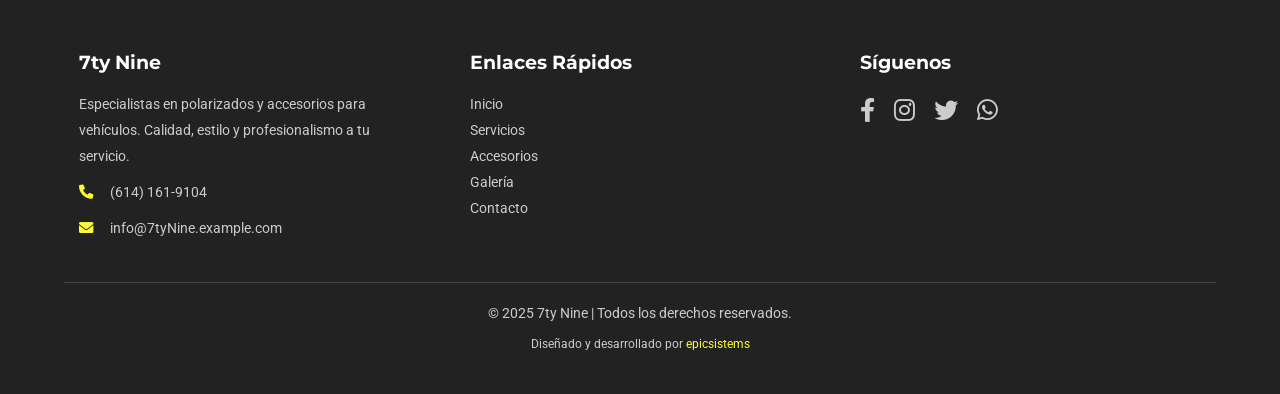
==== commit 4b621c49: "Commit final antes de errores pero con todo los archivos ya corregidos" ====
--- a/accesorios.html
+++ b/accesorios.html
@@ -42,58 +42,58 @@
         <div class="accesorios-cards-grid">
             <!-- Cubrevolantes -->
             <article class="accesorio-card-item">
-                <img src="images/accesorios/cubrevolante-deportivo-negro.jpg" alt="Cubrevolante deportivo negro con costuras rojas" class="img-fluid rounded">
+                <img src="images/accesorios/cubrevolante-deportivo-negro.webp" alt="Cubrevolante deportivo negro con costuras rojas" class="img-fluid rounded">
                 <h3>Cubrevolante Deportivo Negro</h3>
                 <p>Confort y agarre superior con estilo.</p>
             </article>
             <article class="accesorio-card-item">
-                <img src="images/accesorios/cubrevolante-cuero-gris.jpg" alt="Cubrevolante de cuero genuino color gris" class="img-fluid rounded">
+                <img src="images/accesorios/cubrevolante-cuero-gris.webp" alt="Cubrevolante de cuero genuino color gris" class="img-fluid rounded">
                 <h3>Cubrevolante de Cuero Gris</h3>
                 <p>Elegancia y durabilidad para tu volante.</p>
             </article>
             <article class="accesorio-card-item">
-                <img src="images/accesorios/cubrevolante-silicona-azul.jpg" alt="Cubrevolante de silicona antideslizante azul" class="img-fluid rounded">
+                <img src="images/accesorios/cubrevolante-silicona-azul.webp" alt="Cubrevolante de silicona antideslizante azul" class="img-fluid rounded">
                 <h3>Cubrevolante Silicona Azul</h3>
                 <p>Protección antideslizante y fácil de limpiar.</p>
             </article>
             <article class="accesorio-card-item">
-                <img src="images/accesorios/cubrevolante-microfibra-beige.jpg" alt="Cubrevolante de microfibra suave color beige" class="img-fluid rounded">
-                <h3>Cubrevolante Microfibra Beige</h3>
+                <img src="images/accesorios/cubrevolante-deportivo-negro-con-rojo.webp" alt="Cubrevolante deportivo color negro con franjas rojas" class="img-fluid rounded">
+                <h3>Cubrevolante deportivo con acabado premium</h3>
                 <p>Suavidad y confort en cada viaje.</p>
             </article>
 
             <!-- Luces LED para Faros -->
             <article class="accesorio-card-item">
-                <img src="images/accesorios/luces-led-h4-blanco.jpg" alt="Kit de luces LED H4 ultrabrillantes color blanco frío" class="img-fluid rounded">
-                <h3>Luces LED H4 Blanco Frío</h3>
+                <img src="images/accesorios/luces-led-r10.webp" alt="Kit de luces LED R10 color blanco frío" class="img-fluid rounded">
+                <h3>Luces LED R10 Blanco Frío</h3>
                 <p>Visibilidad nocturna mejorada y look moderno.</p>
             </article>
             <article class="accesorio-card-item">
-                <img src="images/accesorios/luces-led-h7-alta-potencia.jpg" alt="Set de luces LED H7 de alta potencia para faros principales" class="img-fluid rounded">
-                <h3>Luces LED H7 Alta Potencia</h3>
+                <img src="images/accesorios/luces-led-r2.webp" alt="Set de luces LED R2 de 15 mil lumenes" class="img-fluid rounded">
+                <h3>Luces LED R2 de 15 mil lumenes</h3>
                 <p>Iluminación potente para máxima seguridad.</p>
             </article>
             <article class="accesorio-card-item">
-                <img src="images/accesorios/luces-led-9005-canbus.jpg" alt="Bombillas LED 9005 con sistema Canbus anti-error" class="img-fluid rounded">
-                <h3>Luces LED 9005 Canbus</h3>
+                <img src="images/accesorios/luces-led-r1.webp" alt="Set de luces led R1 15 mil lumenes" class="img-fluid rounded">
+                <h3>Luces LED R1 de 15 mil lumenes</h3>
                 <p>Compatibilidad y rendimiento sin errores.</p>
             </article>
             <article class="accesorio-card-item">
-                <img src="images/accesorios/luces-led-h11-doble-color.jpg" alt="Faros LED H11 con opción de cambio a color ámbar" class="img-fluid rounded">
-                <h3>Luces LED H11 Doble Color</h3>
-                <p>Versatilidad con luz blanca y ámbar.</p>
+                <img src="images/accesorios/luces-led-r4.webp" alt="Faros LED R4 de 24 mil lumenes" class="img-fluid rounded">
+                <h3>Luces LED R4 de 24 mil lumenes</h3>
+                <p>Versatilidad con luz blanca.</p>
             </article>
 
             <!-- Tapete Multiusos -->
             <article class="accesorio-card-item">
-                <img src="images/accesorios/tapete-multiusos-goma.jpg" alt="Tapete de goma multiusos recortable para auto" class="img-fluid rounded">
-                <h3>Tapete Multiusos de Goma</h3>
-                <p>Protección versátil para piso o cajuela.</p>
+                <img src="images/accesorios/alfombrillas-heavy-duty.webp" alt="Tapete universal de piso" class="img-fluid rounded">
+                <h3>Tapete universal de piso</h3>
+                <p>Protección versátil para piso.</p>
             </article>
 
             <!-- Protector de Bordes de Puerta -->
             <article class="accesorio-card-item">
-                <img src="images/accesorios/protector-bordes-puerta-transparente.jpg" alt="Tira protectora transparente para bordes de puerta de auto" class="img-fluid rounded">
+                <img src="images/accesorios/protector-bordes-puerta-transparente.webp" alt="Tira protectora transparente para bordes de puerta de auto" class="img-fluid rounded">
                 <h3>Protector de Bordes para Puerta</h3>
                 <p>Evita rayones y golpes en las puertas.</p>
             </article>
--- a/css/style.css
+++ b/css/style.css
@@ -91,6 +91,110 @@
     }
 }
 
+/* Estilos para la sección de Comparación de Polarizado (index.html) */
+#polarizado-comparacion {
+    /* section-padding ya gestiona el padding vertical */
+    /* El .container interno gestiona el ancho y centrado del contenido textual */
+}
+
+.comparison-slider-container {
+    position: relative;
+    max-width: 800px; /* Ancho máximo del comparador */
+    margin: 30px auto 0; /* Margen superior para separarlo del subtítulo, y centrado */
+    overflow: hidden; /* Para que el clip-path funcione bien y no se desborde */
+    border-radius: 8px; /* Bordes redondeados para el contenedor */
+    box-shadow: 0 5px 15px rgba(0,0,0,0.1); /* Sombra sutil */
+}
+
+.comparison-image-container {
+    position: relative;
+    width: 100%;
+    /* Usaremos la proporción de la imagen 'después' (1470x650) que es ~2.26:1 */
+    /* O una estándar como 16:9 (1.77) o 2:1. Probemos con 2:1 para un look panorámico. */
+    aspect-ratio: 2 / 1; /* Ajustar según el contenido visual de las imágenes */
+    overflow: hidden; /* Esencial por si las imágenes tienen aspect ratios diferentes */
+    background-color: #e0e0e0; /* Color de fondo mientras cargan las imágenes */
+}
+
+.comparison-image {
+    position: absolute;
+    top: 0;
+    left: 0;
+    width: 100%;
+    height: 100%;
+    object-fit: cover; /* Cubre el contenedor, puede recortar la imagen */
+    object-position: center; /* Centra la imagen dentro del contenedor */
+    user-select: none; /* Evitar selección de imagen al arrastrar */
+    -webkit-user-select: none; /* Safari */
+    -moz-user-select: none; /* Firefox */
+    -ms-user-select: none; /* IE */
+}
+
+.image-after {
+    /* Inicialmente, la imagen 'after' (derecha) se muestra desde el 50% hasta el 100% del ancho */
+    clip-path: polygon(50% 0, 100% 0, 100% 100%, 50% 100%);
+}
+
+.comparison-slider {
+    position: absolute;
+    top: 0;
+    left: 0;
+    width: 100%; /* Ocupa todo el contenedor de imágenes */
+    height: 100%;
+    opacity: 0; /* Hacemos el input range invisible */
+    cursor: ew-resize; /* Cursor para indicar deslizamiento horizontal */
+    z-index: 10; /* Encima de las imágenes para capturar eventos */
+    margin: 0;
+    padding: 0;
+}
+
+/* Divisor visual (opcional pero recomendado para guiar al usuario) */
+.comparison-image-container::before {
+    content: "";
+    position: absolute;
+    top: 0;
+    left: var(--slider-position, 50%); /* Posición controlada por JS, fallback a 50% */
+    width: 4px; /* Ancho del divisor */
+    height: 100%;
+    background-color: var(--accent-color); /* Color de acento del sitio */
+    z-index: 5; /* Entre las imágenes y el slider invisible */
+    transform: translateX(-50%); /* Centra la línea respecto a su 'left' */
+    pointer-events: none; /* Para que no interfiera con el input range */
+    box-shadow: 0 0 5px rgba(0,0,0,0.3); /* Sombra sutil para el divisor */
+}
+
+/* Estilos para el "thumb" del input range si quisiéramos personalizarlo (más complejo y dependiente del navegador) */
+/* Por ahora, el input es invisible, así que no es necesario. */
+
+/* Responsividad para el comparador */
+@media (max-width: 992px) {
+    .comparison-slider-container {
+        max-width: 600px; /* Reducir un poco el ancho en tablets */
+    }
+}
+
+@media (max-width: 768px) {
+    .comparison-slider-container {
+        max-width: 100%; /* Ocupar más ancho disponible en móviles */
+        margin-left: 15px; /* Pequeño margen si no está dentro de un .container propio */
+        margin-right: 15px;
+        border-radius: 6px;
+    }
+     #polarizado-comparacion .subtitle { /* Asegurar que el subtítulo también se ajuste */
+        padding-left: 15px;
+        padding-right: 15px;
+    }
+}
+
+@media (max-width: 480px) {
+    .comparison-image-container {
+        aspect-ratio: 16 / 9; /* Podría ser mejor una proporción más alta en móviles */
+    }
+    .comparison-image-container::before { /* Divisor un poco más delgado en móviles */
+        width: 3px;
+    }
+}
+
 
 
 .navbar .container {
@@ -766,9 +870,9 @@
 }
 
 ul.lista-moderna li .icon-bullet {
-    color: var(--accent-color); /* Color de acento para el ícono */
+    color: #383838; /* Color de acento para el ícono */
     margin-right: 12px; /* Espacio entre ícono y texto */
-    font-size: 1em; /* Tamaño del ícono */
+    font-size: 1.2em; /* Tamaño del ícono */
 }
 
 
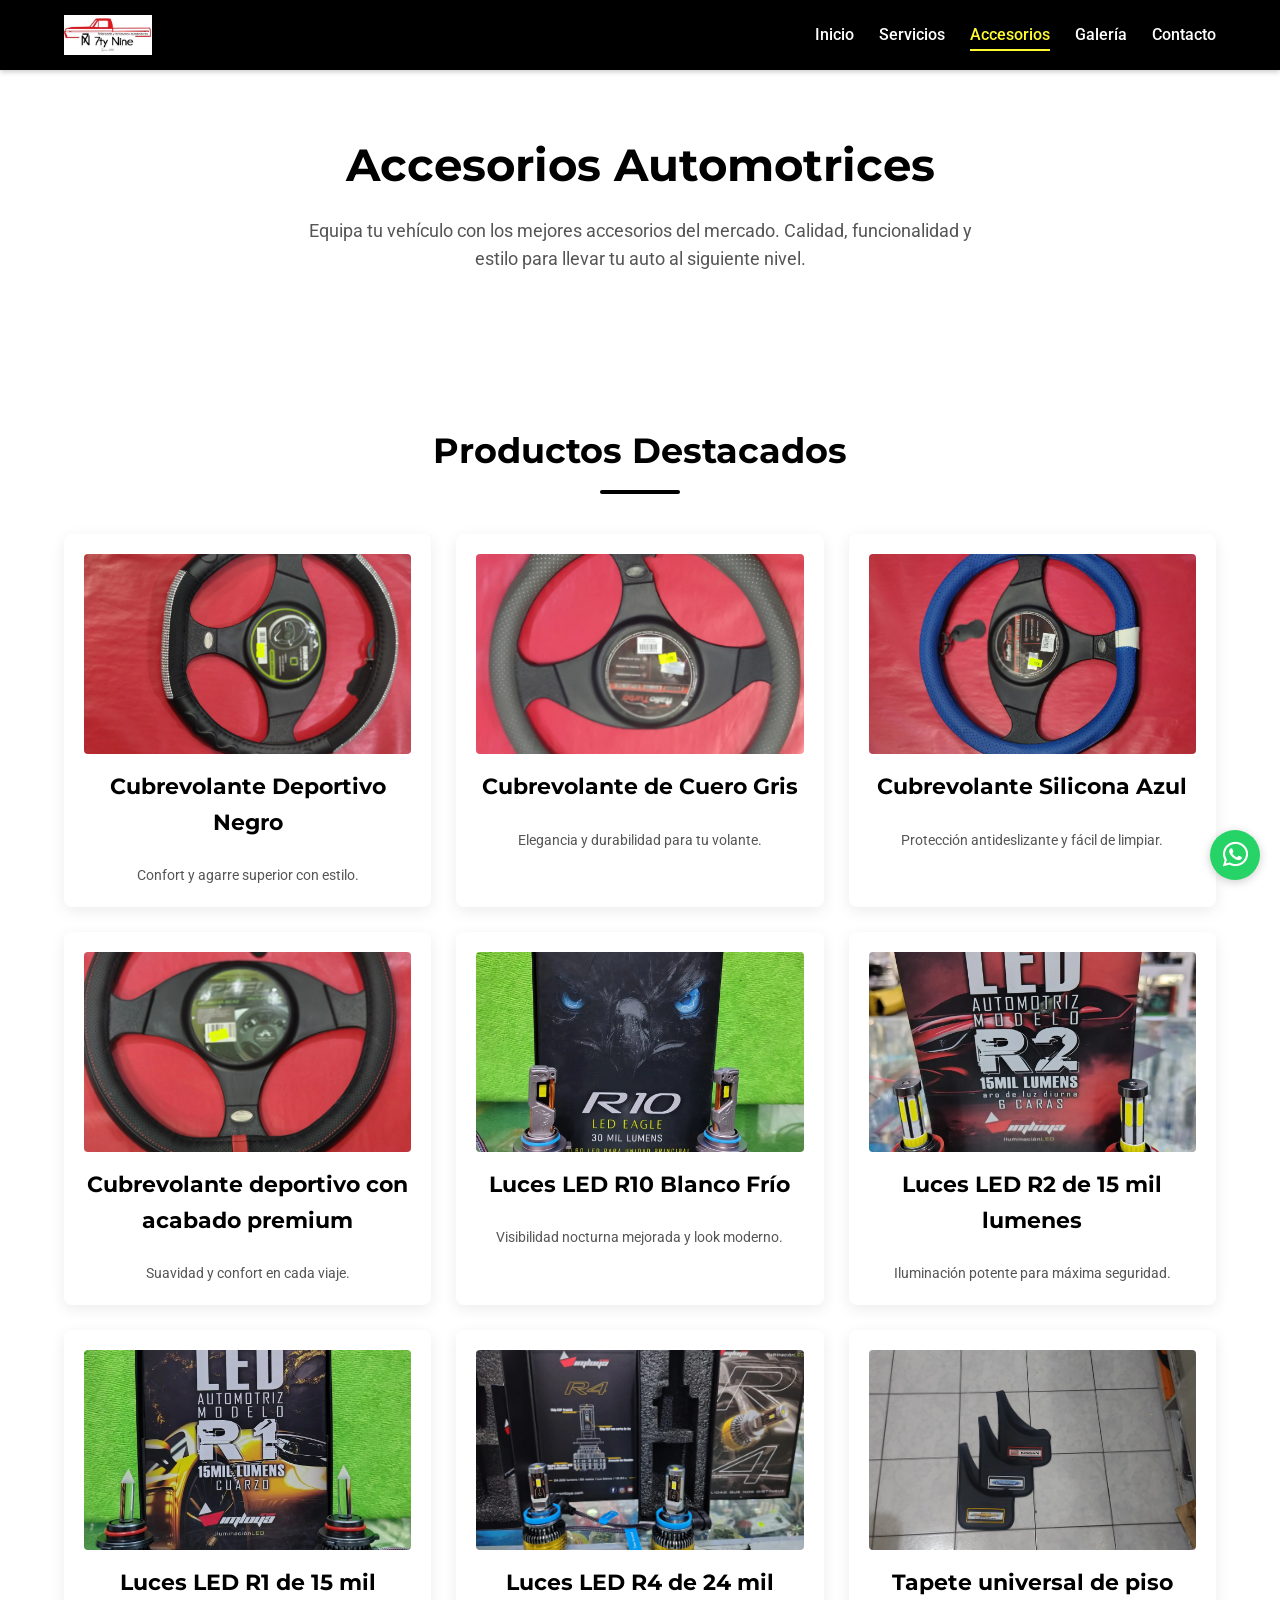
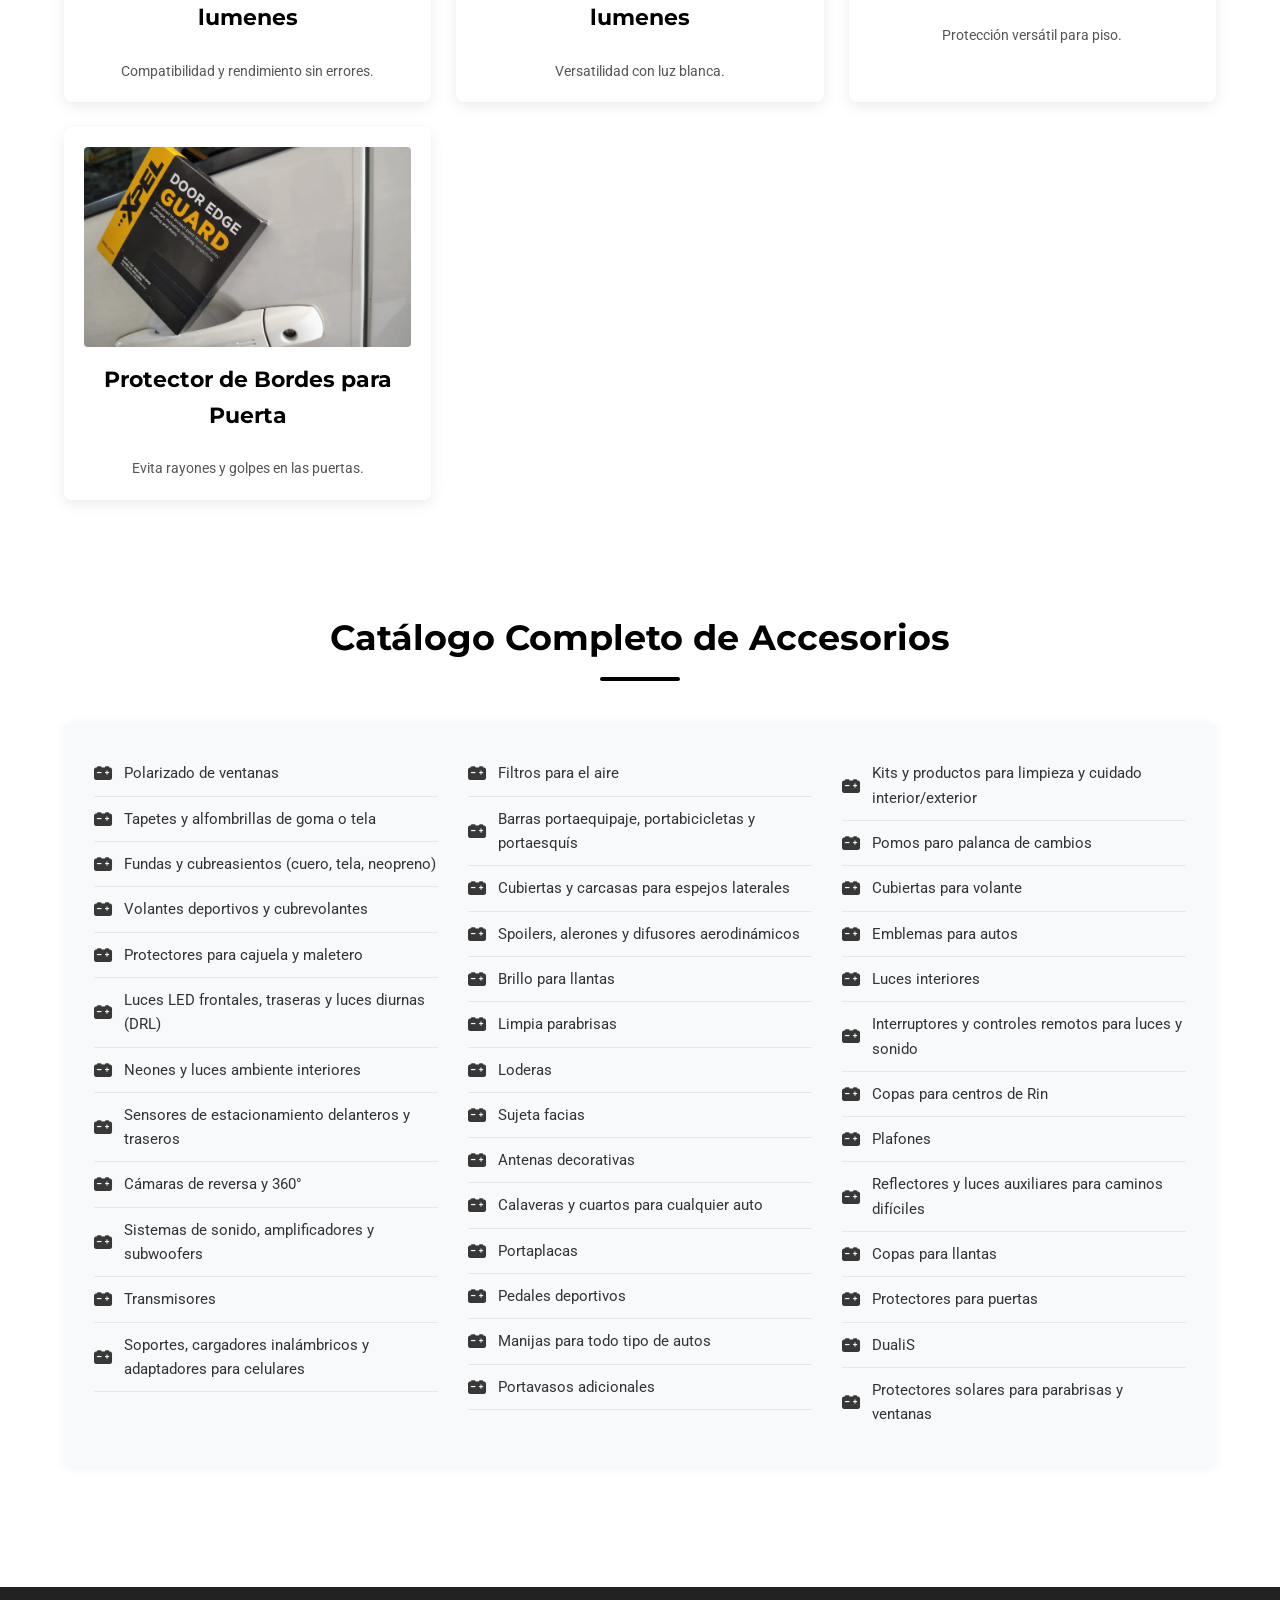
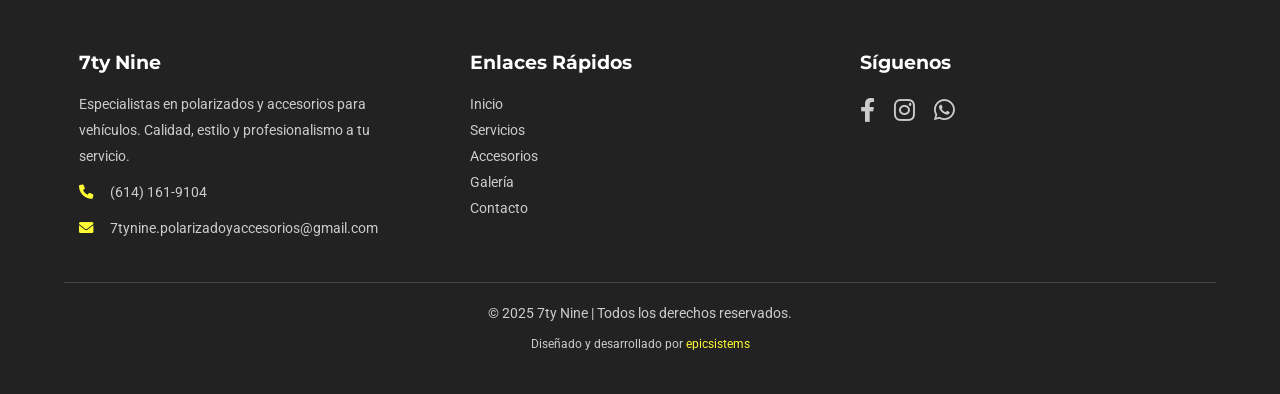
==== commit 85c58490: "Actualizar correos, redes sociales y formulario de contacto - Cambia la dirección de correo electrón" ====
--- a/accesorios.html
+++ b/accesorios.html
@@ -158,7 +158,7 @@
                 </p>
                 <div class="contact">
                     <span><i class="fas fa-phone"></i> &nbsp; (614) 161-9104</span>
-                    <span><i class="fas fa-envelope"></i> &nbsp; info@7tyNine.example.com</span>
+                    <span><i class="fas fa-envelope"></i> &nbsp; 7tynine.polarizadoyaccesorios@gmail.com</span>
                 </div>
             </div>
             <div class="footer-section links">
@@ -173,9 +173,8 @@
             </div>
             <div class="footer-section social">
                 <h3>Síguenos</h3>
-                <a href="#" aria-label="Facebook"><i class="fab fa-facebook-f"></i></a>
-                <a href="#" aria-label="Instagram"><i class="fab fa-instagram"></i></a>
-                <a href="#" aria-label="Twitter"><i class="fab fa-twitter"></i></a>
+                <a href="https://www.facebook.com/share/1FtdK8ucGC/" aria-label="Facebook"><i class="fab fa-facebook-f"></i></a>
+                <a href="https://www.instagram.com/7ty_nine_cuu?igsh=bzlnY3FhNGQzbDVn" aria-label="Instagram"><i class="fab fa-instagram"></i></a>
                 <a href="https://wa.me/6141619104" target="_blank" aria-label="WhatsApp"><i class="fab fa-whatsapp"></i></a>
             </div>
         </div>
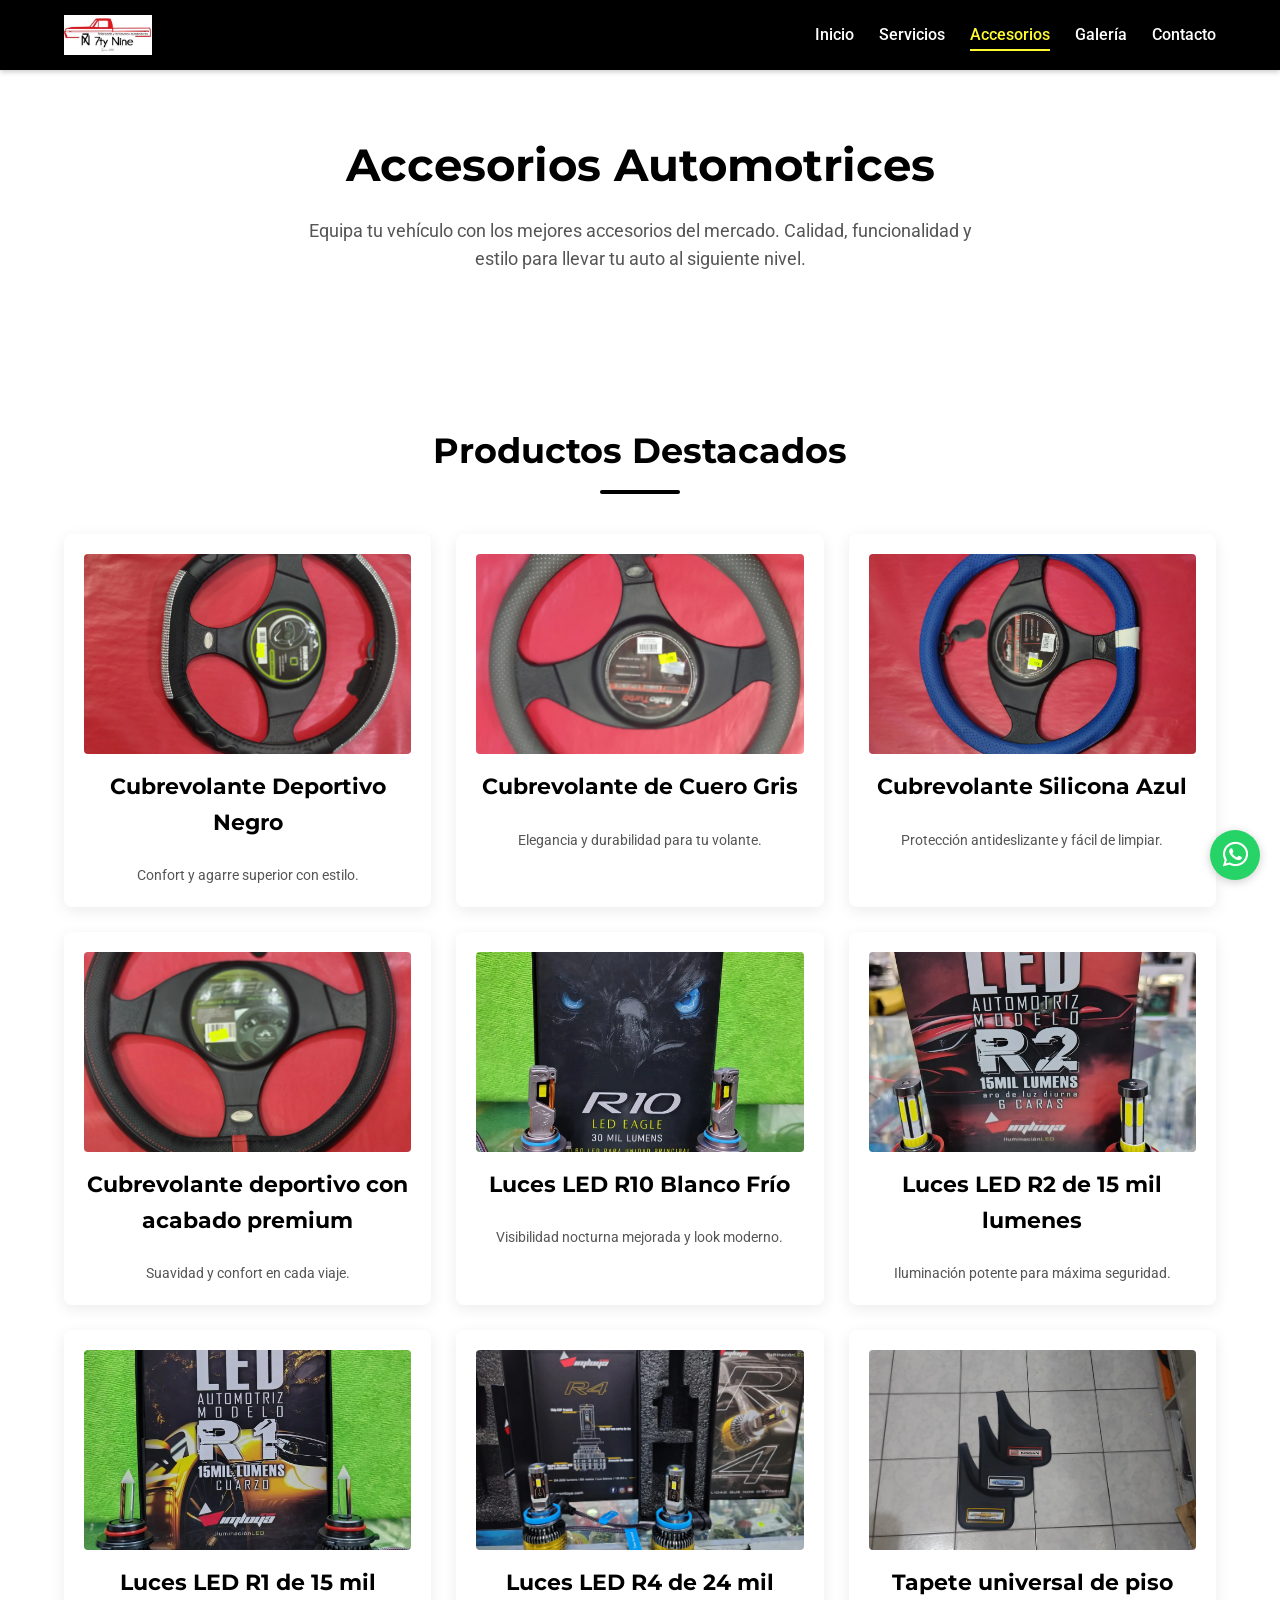
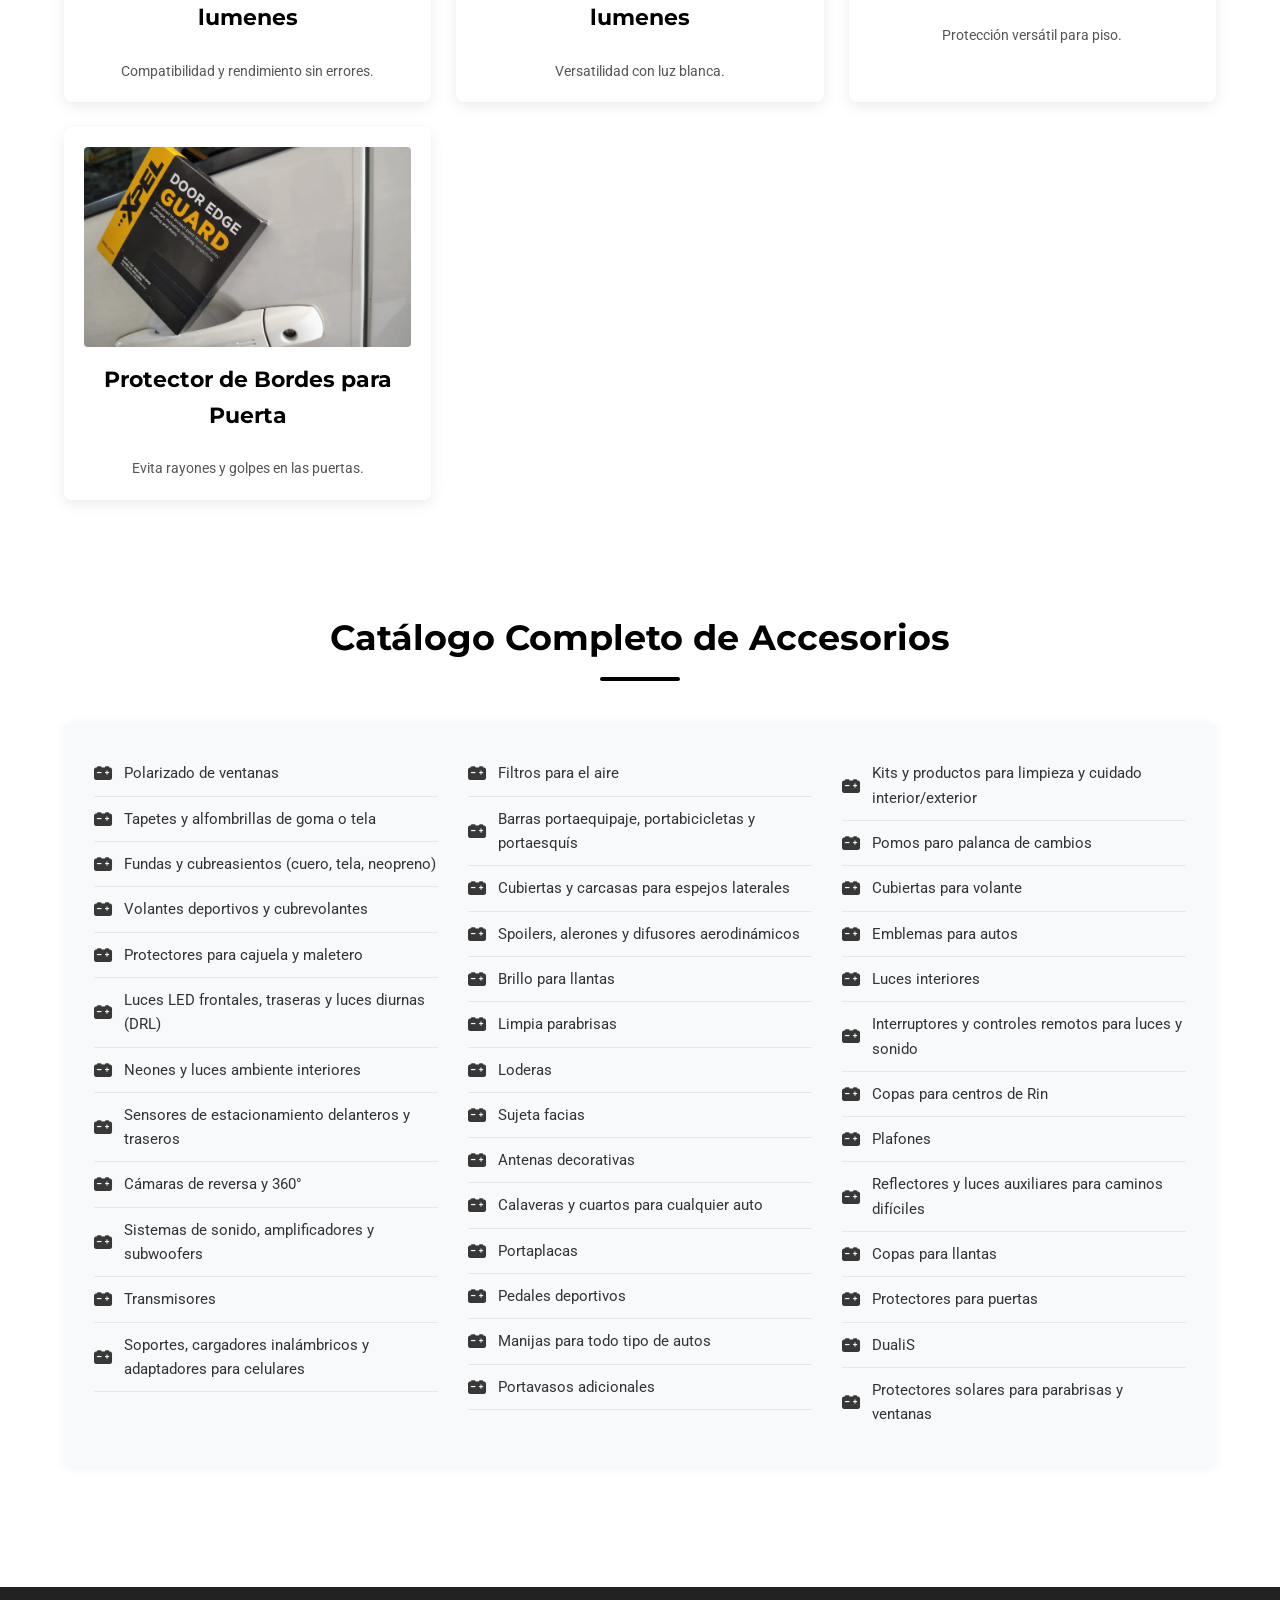
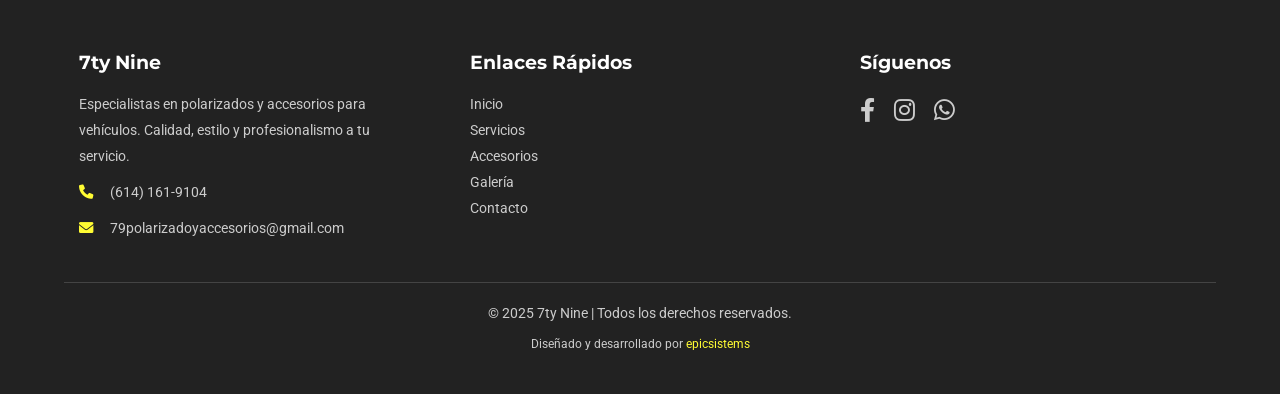
==== commit 1e32bd54: "Corrige correo electrónico a 79polarizadoyaccesorios@gmail.com - Actualiza la dirección de correo el" ====
--- a/accesorios.html
+++ b/accesorios.html
@@ -158,7 +158,7 @@
                 </p>
                 <div class="contact">
                     <span><i class="fas fa-phone"></i> &nbsp; (614) 161-9104</span>
-                    <span><i class="fas fa-envelope"></i> &nbsp; 7tynine.polarizadoyaccesorios@gmail.com</span>
+                    <span><i class="fas fa-envelope"></i> &nbsp; 79polarizadoyaccesorios@gmail.com</span>
                 </div>
             </div>
             <div class="footer-section links">
